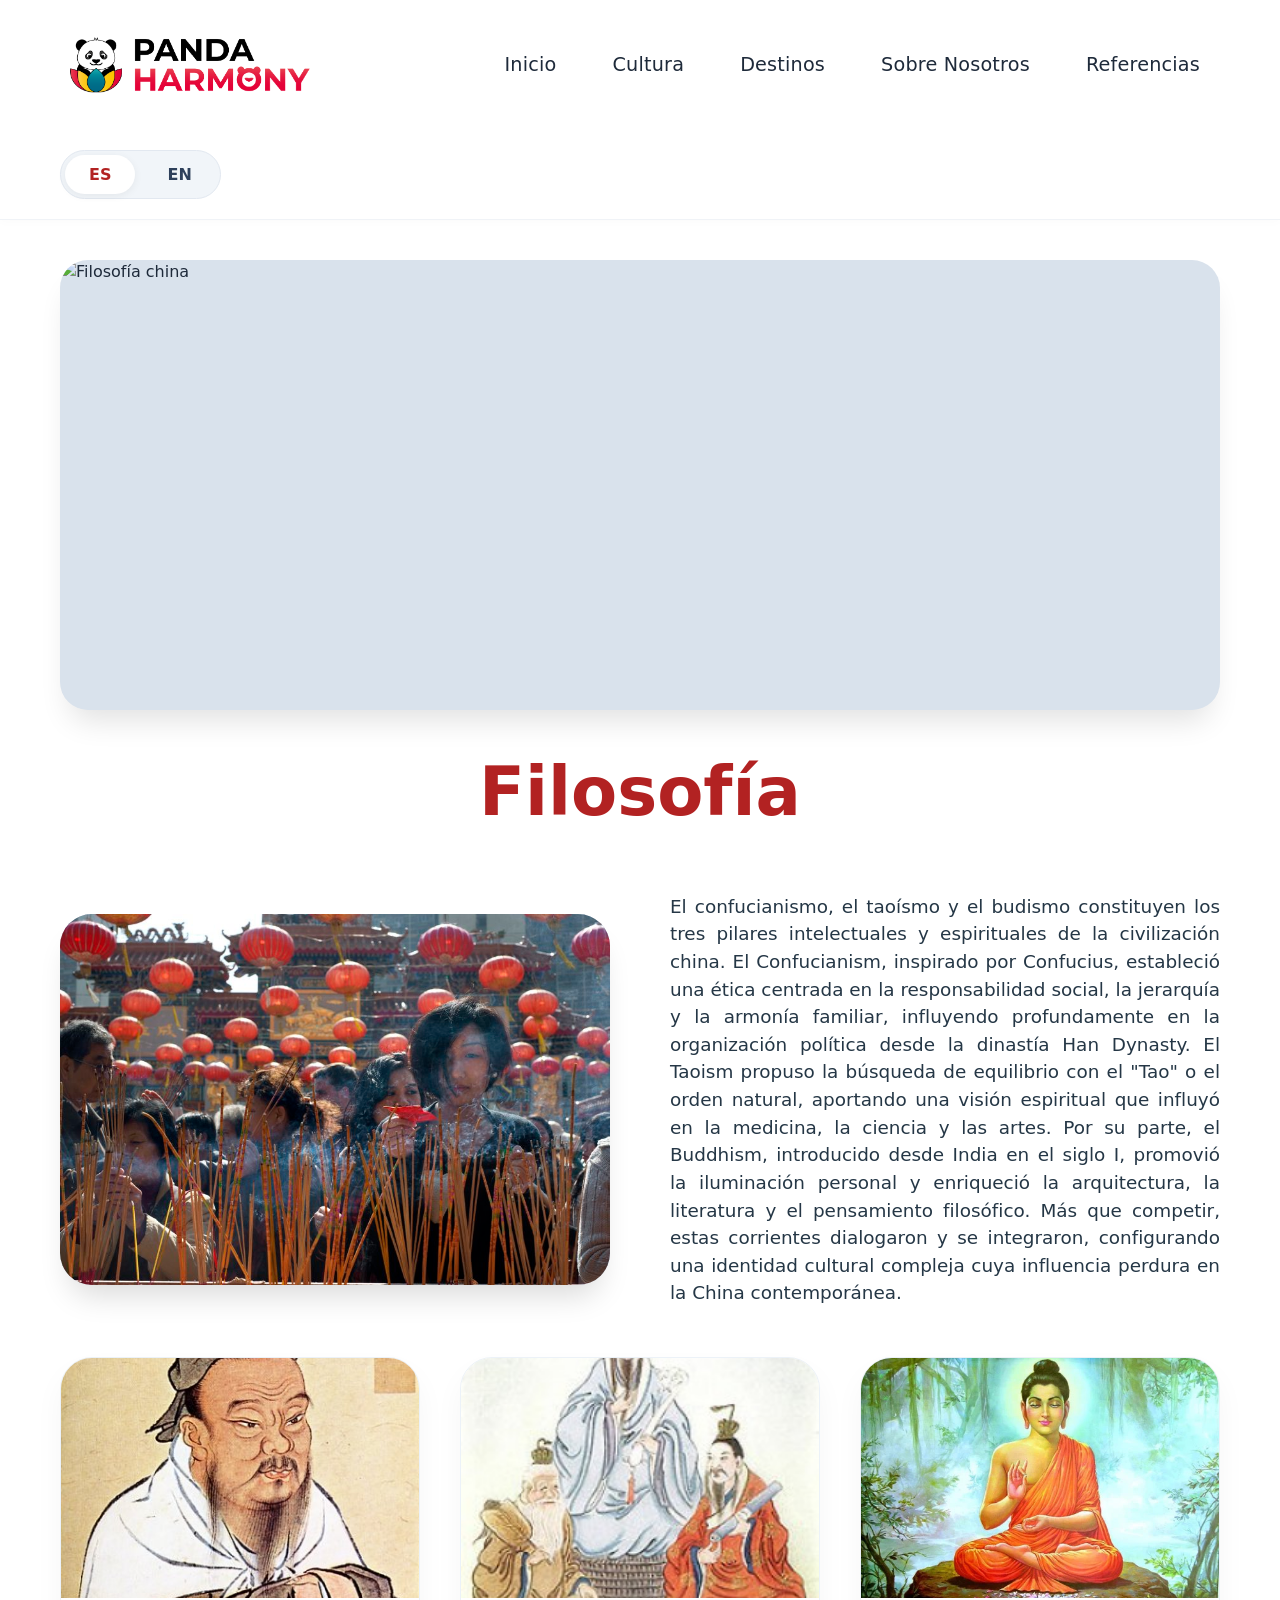
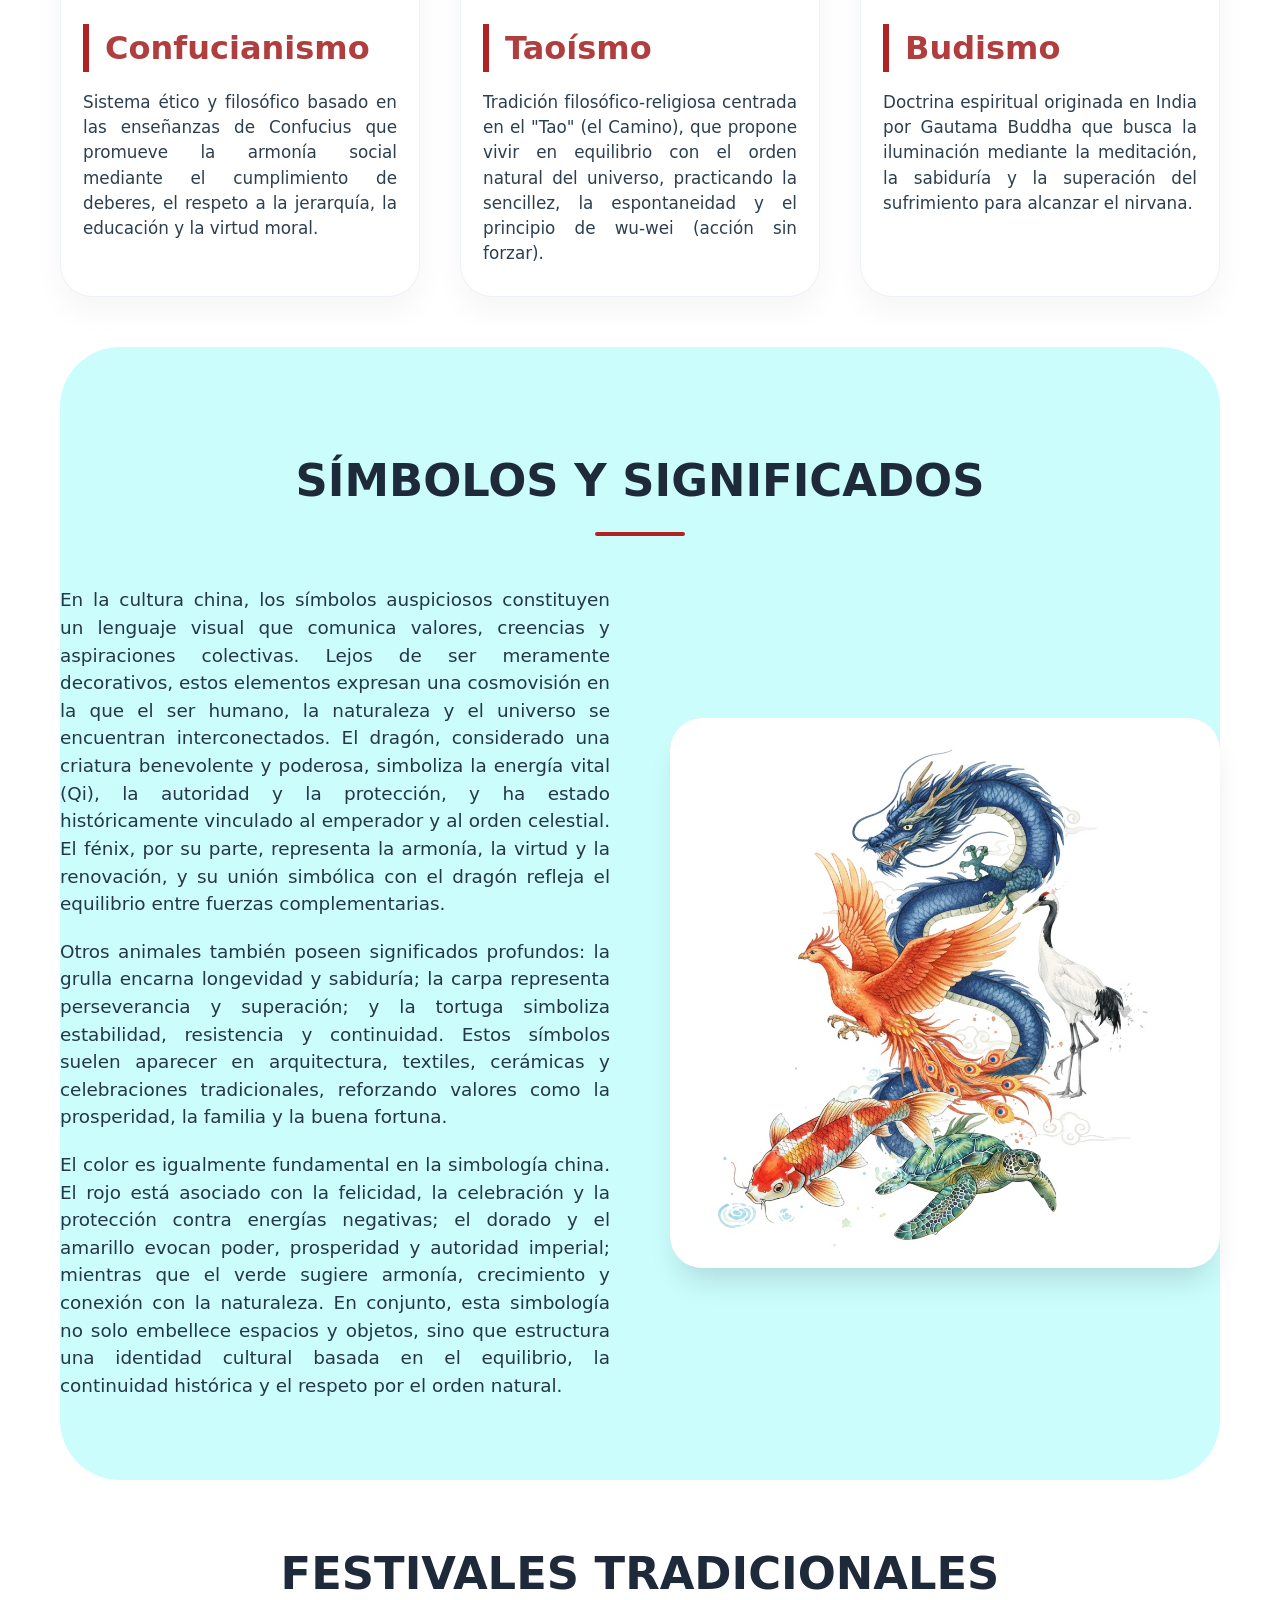
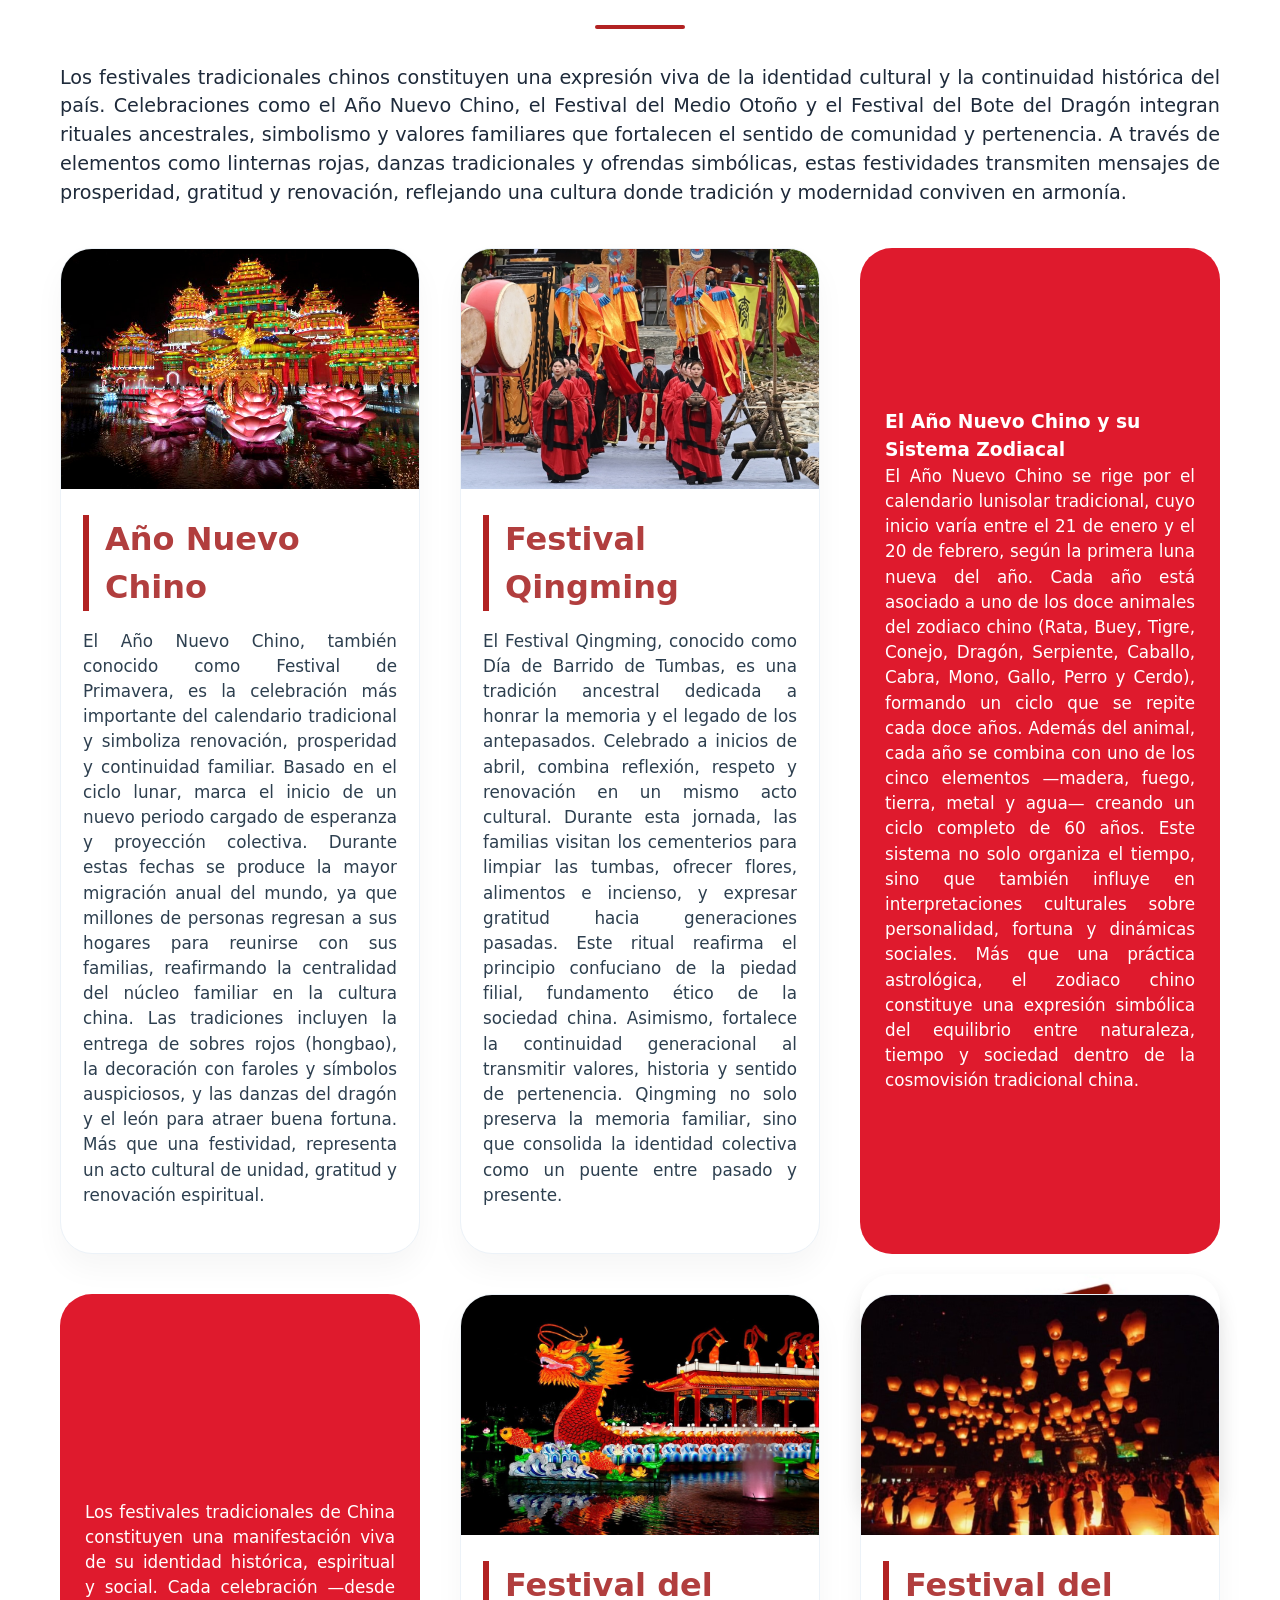
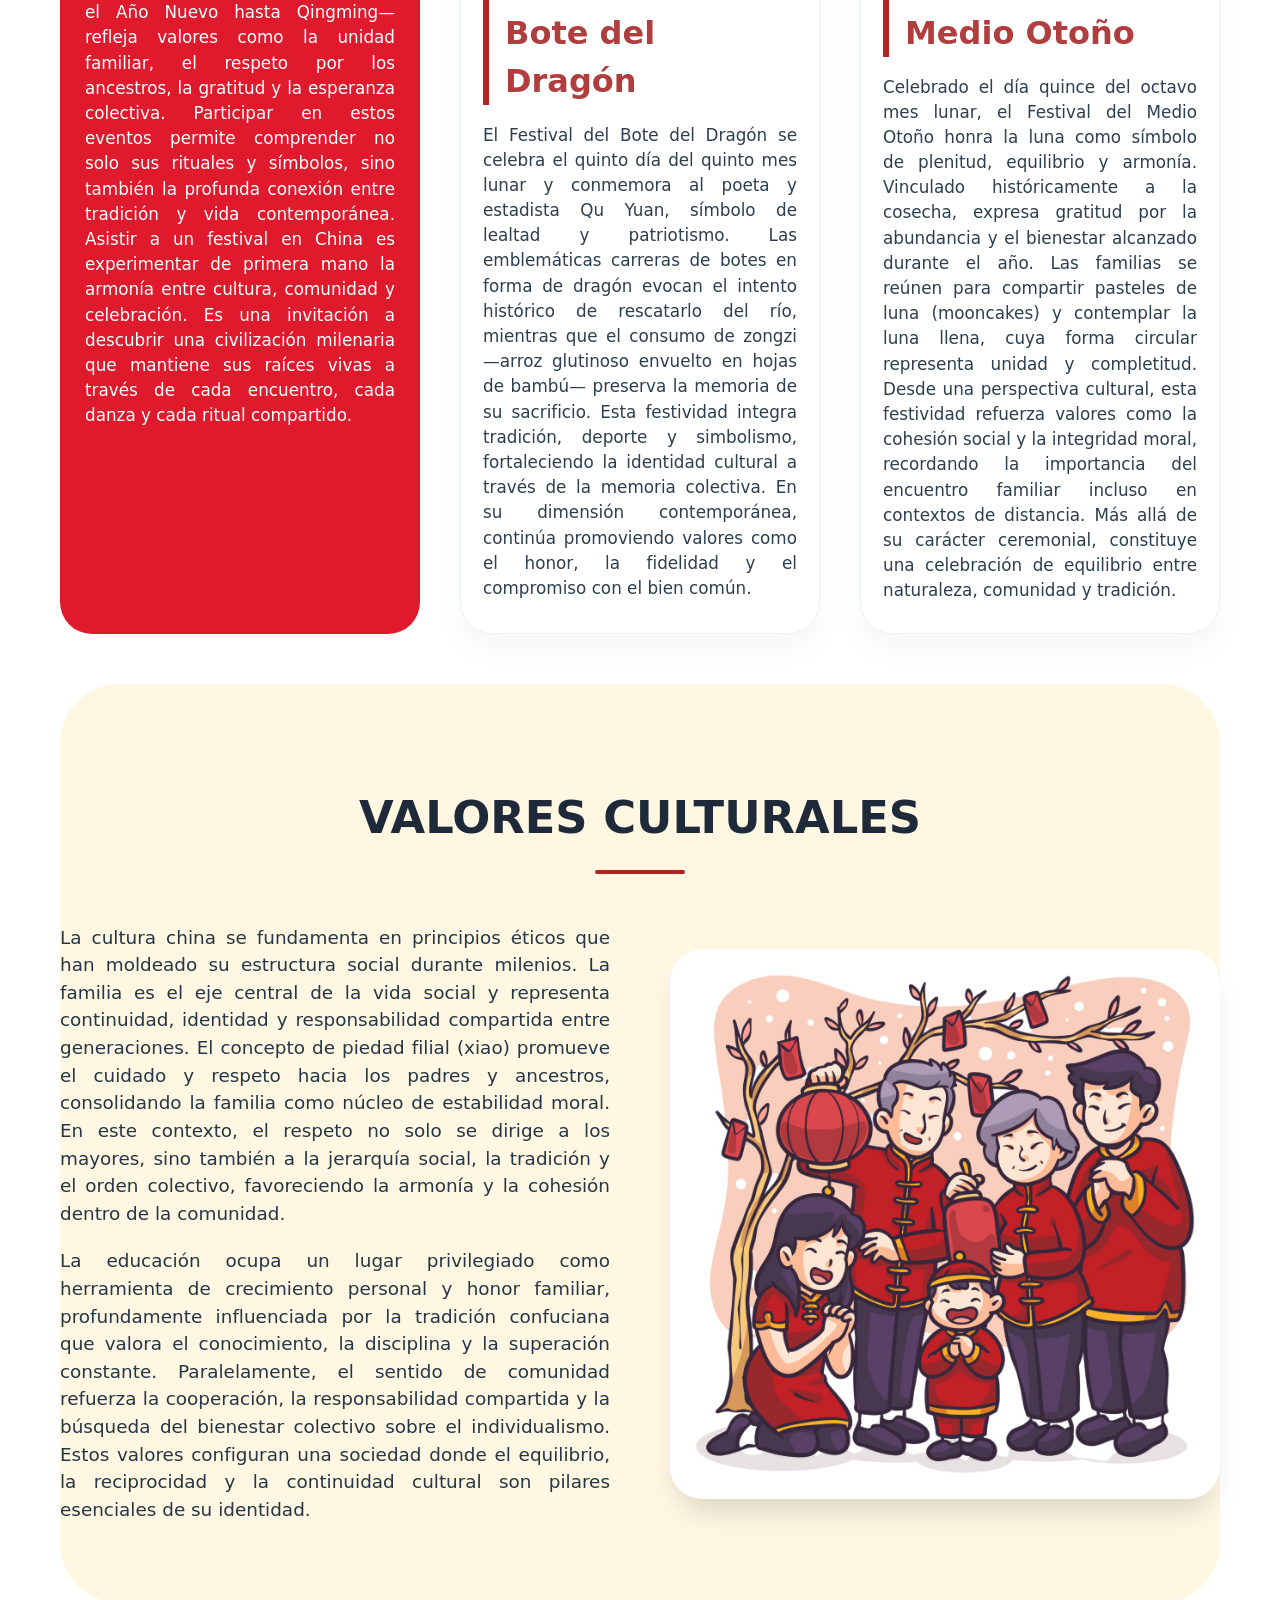
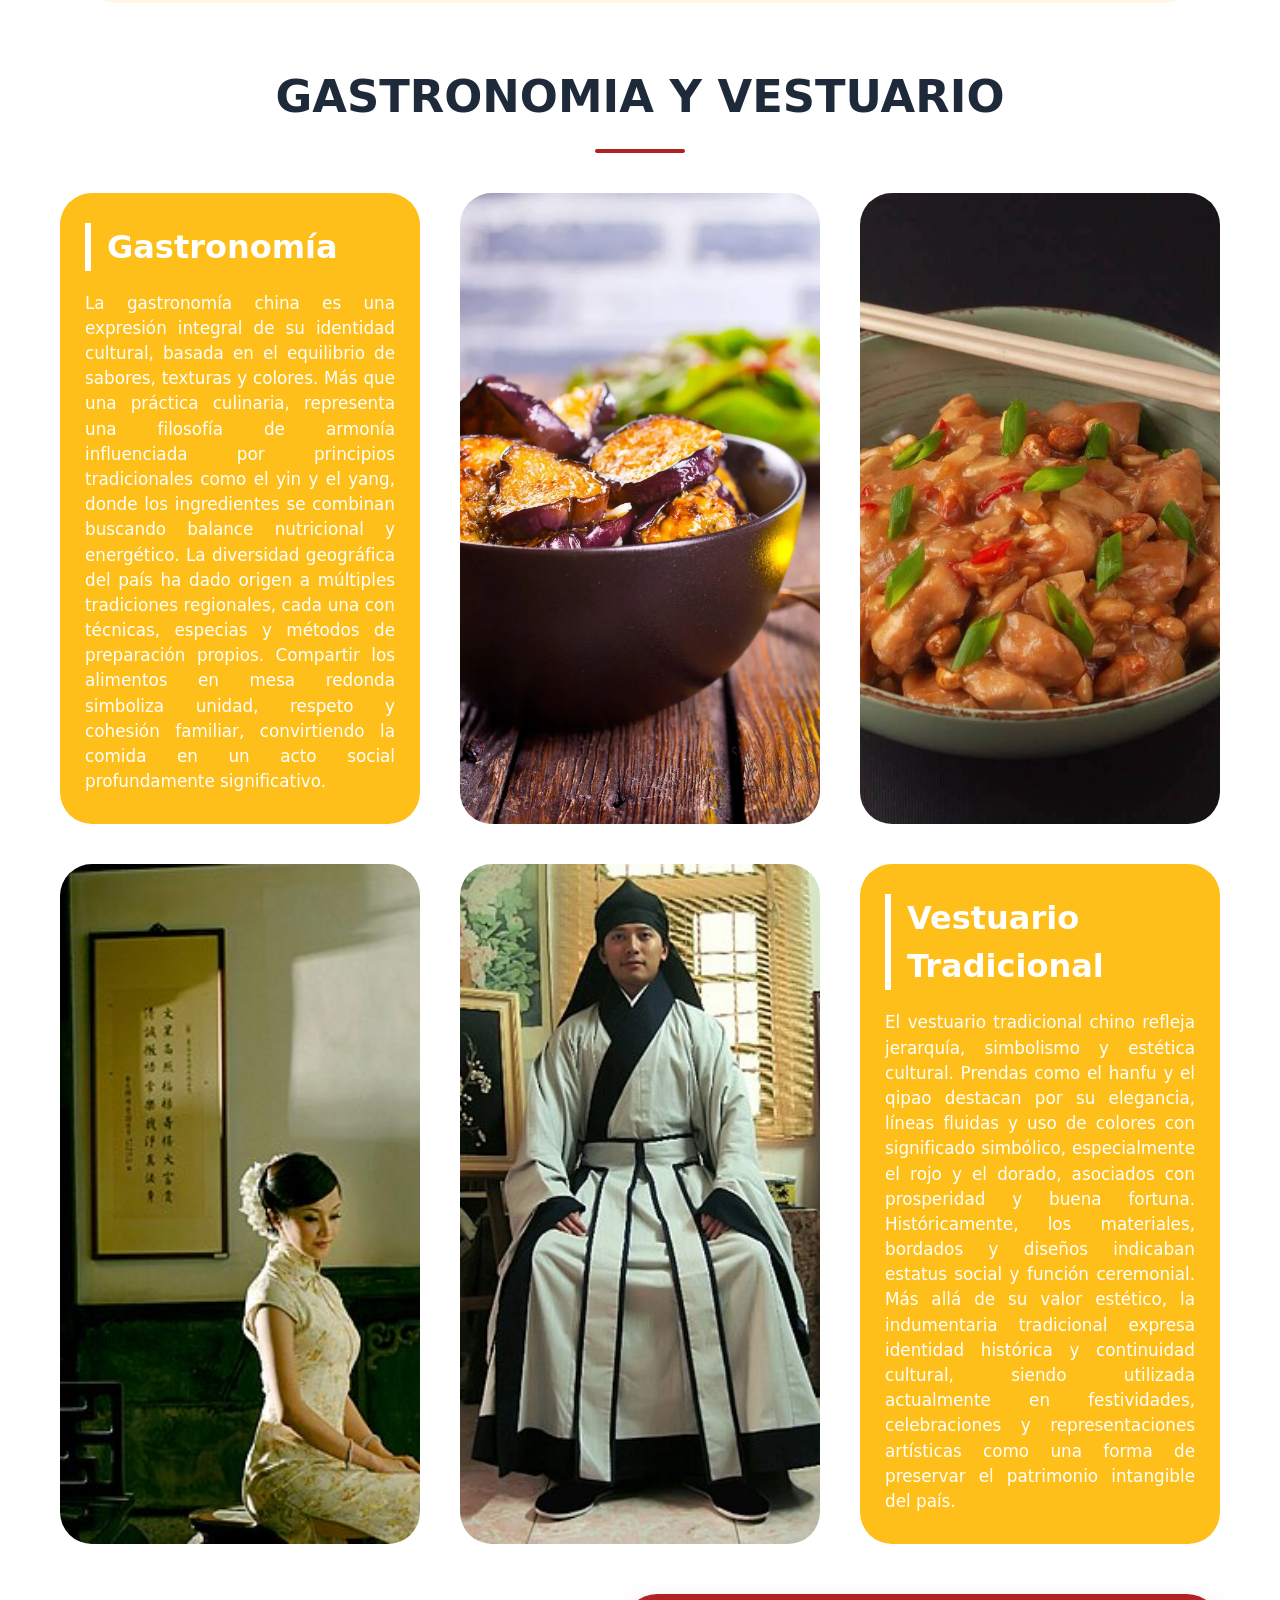
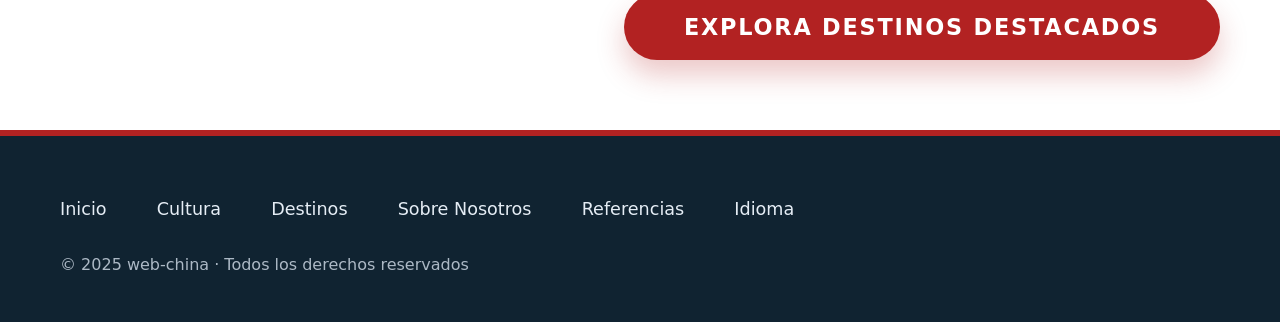
==== cultura.html @ 99a65705 "Optimizando" ====
<!DOCTYPE html>
<html lang="es">
<head>
    <meta charset="UTF-8">
    <meta name="viewport" content="width=device-width, initial-scale=1.0">
    <title>Cultura · China milenaria</title>
    <style>
        * { margin: 0; padding: 0; box-sizing: border-box; font-family: 'Inter', system-ui, sans-serif; }
        body { background-color: #ffffff; color: #1e2a3a; line-height: 1.5; }
        .container { max-width: 1600px; margin: 0 auto; padding: 0 60px; }

        /* HEADER (idéntico al principal, con logo grande) */
        header {
            background-color: #ffffff; box-shadow: 0 2px 10px rgba(0,0,0,0.02); padding: 20px 0;
            border-bottom: 1px solid #f0f3f7;
        }
        .header-flex {
            display: flex; align-items: center; justify-content: space-between; gap: 40px; flex-wrap: wrap;
        }
        .logo { display: flex; align-items: center; flex-shrink: 0; }
        .logo img { display: block; width: auto; height: 90px; max-width: 260px; object-fit: contain; }
        .nav-links {
            display: flex; align-items: center; gap: 56px; flex-wrap: wrap; margin: 0 20px;
        }
        .nav-links a {
            text-decoration: none; color: #1e2a3a; font-weight: 500; font-size: 1.2rem;
            letter-spacing: 0.2px; white-space: nowrap;
        }
        .nav-links a:hover { color: #b13e3e; }
        .lang-wrapper { display: flex; align-items: center; flex-shrink: 0; }
        .lang-toggle {
            display: flex; gap: 8px; background: #f1f5f9; padding: 4px; border-radius: 40px;
            border: 1px solid #e2e8f0;
        }
        .lang-btn {
            background: transparent; border: none; padding: 10px 24px; border-radius: 32px;
            font-weight: 600; font-size: 1rem; color: #2e405b; cursor: default;
        }
        .lang-btn.active { background: #ffffff; box-shadow: 0 2px 8px rgba(0,0,0,0.06); color: #b22222; }

        /* imágenes base */
        img { display: block; width: 100%; height: 100%; object-fit: cover; }

        .hero-image {
            width: 100%; background-color: #d9e2ec; min-height: 450px; margin: 40px 0 32px;
            border-radius: 28px; overflow: hidden; box-shadow: 0 20px 30px -10px rgba(0,0,0,0.12);
        }

        h1 { font-size: 4.2rem; text-align: center; margin: 30px 0 40px; color: #b22222; font-weight: 600; }
        h2 {
            font-size: 2.8rem; text-align: center; margin: 60px 0 35px; color: #1e2a3a;
            font-weight: 600; position: relative;
        }
        h2::after {
            content: ''; display: block; width: 90px; height: 4px; background: #b22222;
            margin: 18px auto 0; border-radius: 4px;
        }

        /* dos columnas genéricas */
        .two-col {
            display: grid; grid-template-columns: 1fr 1fr; gap: 60px; align-items: center; margin: 50px 0;
        }
        .col-img {
            background-color: #cfddee; border-radius: 32px; overflow: hidden; min-height: 320px;
            box-shadow: 0 20px 30px -10px rgba(0,0,0,0.15);
        }
        .col-text { text-align: justify; font-size: 1.15rem; color: #253746; }

        /* tres columnas para tarjetas con imagen fija */
        .three-col {
            display: grid; grid-template-columns: repeat(3, 1fr); gap: 40px; margin: 40px 0;
        }
        .card {
            background: #ffffff; border-radius: 32px; box-shadow: 0 15px 30px rgba(0,0,0,0.04);
            overflow: hidden; border: 1px solid #ecf2f8; transition: transform 0.2s;
        }
        .card:hover { transform: translateY(-8px); }
        .card-img { width: 100%; height: 240px; background-color: #b6c9d6; overflow: hidden; }
        .card-content { padding: 26px 22px 30px; }
        .card-content h3 {
            font-size: 2rem; font-weight: 600; margin-bottom: 18px; color: #b13e3e;
            border-left: 6px solid #b22222; padding-left: 16px;
        }
        .card-content p { text-align: justify; font-size: 1.05rem; color: #2d3f4f; }

        /* fondos especiales */
        .bg-azul { background-color: #CBFDFD; padding: 40px 0 30px; border-radius: 60px; margin: 50px 0; }
        .bg-crema { background-color: #FFF7E2; padding: 40px 0 30px; border-radius: 60px; margin: 50px 0; }

        /* caja de color sólido para textos especiales (como gastronomía) */
        .solid-box {
            background-color: #FEBF1B; color: white; padding: 30px 25px; border-radius: 32px;
            height: 100%; display: flex; flex-direction: column; justify-content: center;
        }
        .solid-box p { text-align: justify; font-size: 1.05rem; }
        .solid-box h3 { font-size: 2rem; margin-bottom: 20px; border-left: 6px solid white; padding-left: 16px; }

        /* caja roja para texto especial (069393 -> corregido a DF1A2D) */
        .solid-box-red {
            background-color: #DF1A2D; color: white; padding: 30px 25px; border-radius: 32px;
            height: 100%; display: flex; flex-direction: column; justify-content: center;
        }
        .solid-box-red p { text-align: justify; font-size: 1.05rem; }

        /* fila de tres con posible combinación imagen / caja de color */
        .three-col-mixed {
            display: grid; grid-template-columns: repeat(3, 1fr); gap: 40px; margin: 40px 0;
        }

        /* lugares extra: contenedor c9 bajo columna 3 (tal cual especificación) */
        .extra-image {
            margin-top: 20px; border-radius: 32px; overflow: hidden; height: 240px;
            box-shadow: 0 10px 20px rgba(0,0,0,0.1);
        }

        .btn-right {
            display: flex; justify-content: flex-end; margin: 50px 0 70px;
        }
        .btn-culture {
            background-color: #b22222; color: white; border: none; padding: 20px 60px;
            font-size: 1.4rem; font-weight: 600; border-radius: 60px; cursor: pointer;
            box-shadow: 0 15px 28px rgba(178,34,34,0.25); transition: 0.2s; letter-spacing: 1.8px;
        }
        .btn-culture:hover { background-color: #8b1a1a; transform: scale(1.02); }

        /* footer */
        footer {
            background: #102331; color: #d4dfeb; padding: 60px 0 45px; margin-top: 70px;
            border-top: 6px solid #b22222;
        }
        .footer-content {
            display: flex; flex-wrap: wrap; justify-content: space-between; align-items: center; gap: 30px;
        }
        .footer-links a {
            color: #e5edf5; text-decoration: none; margin-right: 45px; font-size: 1.1rem;
        }
        .footer-links a:hover { color: #d49b8c; }
        .copyright { font-size: 1rem; opacity: 0.8; }

        @media (max-width: 1200px) {
            .container { padding: 0 30px; }
            h1 { font-size: 3.5rem; }
            .three-col { gap: 25px; }
        }
        @media (max-width: 900px) {
            .two-col, .three-col, .three-col-mixed { grid-template-columns: 1fr; }
        }
    </style>
</head>
<body>

    <!-- HEADER (mismo que página principal) -->
    <header>
        <div class="container header-flex">
            <div class="logo">
                <img src="imagenes/logo.png" alt="China Tours logo">
            </div>
            <nav class="nav-links">
                <a href="#">Inicio</a>
                <a href="#">Cultura</a>
                <a href="#">Destinos</a>
                <a href="#">Sobre Nosotros</a>
                <a href="#">Referencias</a>
            </nav>
            <div class="lang-wrapper">
                <div class="lang-toggle">
                    <button class="lang-btn active">ES</button>
                    <button class="lang-btn">EN</button>
                </div>
            </div>
        </div>
    </header>

    <main class="container">

        <!-- imagen centrada c1 -->
        <div class="hero-image">
            <img src="imagenes/c1.jpg" alt="Filosofía china">
        </div>

        <h1>Filosofía</h1>

        <!-- dos columnas: izquierda c2, derecha texto -->
        <div class="two-col">
            <div class="col-img">
                <img src="imagenes/c2.jpg" alt="c2 pensamiento chino">
            </div>
            <div class="col-text">
                <p>El confucianismo, el taoísmo y el budismo constituyen los tres pilares intelectuales y espirituales de la civilización china. El Confucianism, inspirado por Confucius, estableció una ética centrada en la responsabilidad social, la jerarquía y la armonía familiar, influyendo profundamente en la organización política desde la dinastía Han Dynasty. El Taoism propuso la búsqueda de equilibrio con el "Tao" o el orden natural, aportando una visión espiritual que influyó en la medicina, la ciencia y las artes. Por su parte, el Buddhism, introducido desde India en el siglo I, promovió la iluminación personal y enriqueció la arquitectura, la literatura y el pensamiento filosófico. Más que competir, estas corrientes dialogaron y se integraron, configurando una identidad cultural compleja cuya influencia perdura en la China contemporánea.</p>
            </div>
        </div>

        <!-- tres columnas (c3, c4, c5) con subtítulos -->
        <div class="three-col">
            <div class="card">
                <div class="card-img"><img src="imagenes/c3.jpg" alt="Confucianismo"></div>
                <div class="card-content">
                    <h3>Confucianismo</h3>
                    <p>Sistema ético y filosófico basado en las enseñanzas de Confucius que promueve la armonía social mediante el cumplimiento de deberes, el respeto a la jerarquía, la educación y la virtud moral.</p>
                </div>
            </div>
            <div class="card">
                <div class="card-img"><img src="imagenes/c4.jpg" alt="Taoísmo"></div>
                <div class="card-content">
                    <h3>Taoísmo</h3>
                    <p>Tradición filosófico-religiosa centrada en el "Tao" (el Camino), que propone vivir en equilibrio con el orden natural del universo, practicando la sencillez, la espontaneidad y el principio de wu-wei (acción sin forzar).</p>
                </div>
            </div>
            <div class="card">
                <div class="card-img"><img src="imagenes/c5.jpg" alt="Budismo"></div>
                <div class="card-content">
                    <h3>Budismo</h3>
                    <p>Doctrina espiritual originada en India por Gautama Buddha que busca la iluminación mediante la meditación, la sabiduría y la superación del sufrimiento para alcanzar el nirvana.</p>
                </div>
            </div>
        </div>

        <!-- SECCIÓN SÍMBOLOS Y SIGNIFICADOS con fondo CBFDFD -->
        <div class="bg-azul">
            <h2>SÍMBOLOS Y SIGNIFICADOS</h2>
            <div class="two-col">
                <!-- izquierda texto, derecha imagen c6 (la descripción dice: col derecha imagen c6, col izquierda texto) -->
                <div class="col-text">
                    <p>En la cultura china, los símbolos auspiciosos constituyen un lenguaje visual que comunica valores, creencias y aspiraciones colectivas. Lejos de ser meramente decorativos, estos elementos expresan una cosmovisión en la que el ser humano, la naturaleza y el universo se encuentran interconectados. El dragón, considerado una criatura benevolente y poderosa, simboliza la energía vital (Qi), la autoridad y la protección, y ha estado históricamente vinculado al emperador y al orden celestial. El fénix, por su parte, representa la armonía, la virtud y la renovación, y su unión simbólica con el dragón refleja el equilibrio entre fuerzas complementarias.</p>
                    <p style="margin-top: 20px;">Otros animales también poseen significados profundos: la grulla encarna longevidad y sabiduría; la carpa representa perseverancia y superación; y la tortuga simboliza estabilidad, resistencia y continuidad. Estos símbolos suelen aparecer en arquitectura, textiles, cerámicas y celebraciones tradicionales, reforzando valores como la prosperidad, la familia y la buena fortuna.</p>
                    <p style="margin-top: 20px;">El color es igualmente fundamental en la simbología china. El rojo está asociado con la felicidad, la celebración y la protección contra energías negativas; el dorado y el amarillo evocan poder, prosperidad y autoridad imperial; mientras que el verde sugiere armonía, crecimiento y conexión con la naturaleza. En conjunto, esta simbología no solo embellece espacios y objetos, sino que estructura una identidad cultural basada en el equilibrio, la continuidad histórica y el respeto por el orden natural.</p>
                </div>
                <div class="col-img">
                    <img src="imagenes/c6.jpg" alt="c6 símbolos chinos">
                </div>
            </div>
        </div>

        <!-- FESTIVALES TRADICIONALES (título + párrafo) -->
        <h2>FESTIVALES TRADICIONALES</h2>
        <p style="text-align: justify; font-size: 1.2rem; max-width: 1300px; margin: 0 auto 40px;">Los festivales tradicionales chinos constituyen una expresión viva de la identidad cultural y la continuidad histórica del país. Celebraciones como el Año Nuevo Chino, el Festival del Medio Otoño y el Festival del Bote del Dragón integran rituales ancestrales, simbolismo y valores familiares que fortalecen el sentido de comunidad y pertenencia. A través de elementos como linternas rojas, danzas tradicionales y ofrendas simbólicas, estas festividades transmiten mensajes de prosperidad, gratitud y renovación, reflejando una cultura donde tradición y modernidad conviven en armonía.</p>

        <!-- tres columnas: c7, c8, y la tercera es especial (imagen c9 debajo del texto) -->
        <div class="three-col">
            <!-- columna 1: Año Nuevo Chino (c7) -->
            <div class="card">
                <div class="card-img"><img src="imagenes/c7.jpg" alt="Año Nuevo Chino"></div>
                <div class="card-content">
                    <h3>Año Nuevo Chino</h3>
                    <p>El Año Nuevo Chino, también conocido como Festival de Primavera, es la celebración más importante del calendario tradicional y simboliza renovación, prosperidad y continuidad familiar. Basado en el ciclo lunar, marca el inicio de un nuevo periodo cargado de esperanza y proyección colectiva. Durante estas fechas se produce la mayor migración anual del mundo, ya que millones de personas regresan a sus hogares para reunirse con sus familias, reafirmando la centralidad del núcleo familiar en la cultura china. Las tradiciones incluyen la entrega de sobres rojos (hongbao), la decoración con faroles y símbolos auspiciosos, y las danzas del dragón y el león para atraer buena fortuna. Más que una festividad, representa un acto cultural de unidad, gratitud y renovación espiritual.</p>
                </div>
            </div>
            <!-- columna 2: Festival Qingming (c8) -->
            <div class="card">
                <div class="card-img"><img src="imagenes/c8.jpg" alt="Festival Qingming"></div>
                <div class="card-content">
                    <h3>Festival Qingming</h3>
                    <p>El Festival Qingming, conocido como Día de Barrido de Tumbas, es una tradición ancestral dedicada a honrar la memoria y el legado de los antepasados. Celebrado a inicios de abril, combina reflexión, respeto y renovación en un mismo acto cultural. Durante esta jornada, las familias visitan los cementerios para limpiar las tumbas, ofrecer flores, alimentos e incienso, y expresar gratitud hacia generaciones pasadas. Este ritual reafirma el principio confuciano de la piedad filial, fundamento ético de la sociedad china. Asimismo, fortalece la continuidad generacional al transmitir valores, historia y sentido de pertenencia. Qingming no solo preserva la memoria familiar, sino que consolida la identidad colectiva como un puente entre pasado y presente.</p>
                </div>
            </div>
            <!-- columna 3: texto con sistema zodiacal + imagen c9 debajo (contenedor 069393 pero corregido a rojo DF1A2D para el texto) -->
            <div>
                <div class="solid-box-red" style="background-color: #DF1A2D; margin-bottom: 20px;">
                    <h3 style="color:white; border-left-color:white;">El Año Nuevo Chino y su Sistema Zodiacal</h3>
                    <p>El Año Nuevo Chino se rige por el calendario lunisolar tradicional, cuyo inicio varía entre el 21 de enero y el 20 de febrero, según la primera luna nueva del año. Cada año está asociado a uno de los doce animales del zodiaco chino (Rata, Buey, Tigre, Conejo, Dragón, Serpiente, Caballo, Cabra, Mono, Gallo, Perro y Cerdo), formando un ciclo que se repite cada doce años. Además del animal, cada año se combina con uno de los cinco elementos —madera, fuego, tierra, metal y agua— creando un ciclo completo de 60 años. Este sistema no solo organiza el tiempo, sino que también influye en interpretaciones culturales sobre personalidad, fortuna y dinámicas sociales. Más que una práctica astrológica, el zodiaco chino constituye una expresión simbólica del equilibrio entre naturaleza, tiempo y sociedad dentro de la cosmovisión tradicional china.</p>
                </div>
                <!-- contenedor imagen c9 debajo -->
                <div class="extra-image">
                    <img src="imagenes/c9.jpg" alt="c9 zodiaco">
                </div>
            </div>
        </div>

        <!-- Tres columnas mixtas: primera caja roja con texto, segunda imagen c10, tercera imagen c11 -->
        <div class="three-col-mixed">
            <!-- columna 1: caja DF1A2D con texto (antes de columna 1 dice "Antes de columna 1: Contenedor de imagen c9" pero ya pusimos c9 arriba. Según la maqueta, aquí va un texto especial) -->
            <div class="solid-box-red" style="background-color: #DF1A2D;">
                <p>Los festivales tradicionales de China constituyen una manifestación viva de su identidad histórica, espiritual y social. Cada celebración —desde el Año Nuevo hasta Qingming— refleja valores como la unidad familiar, el respeto por los ancestros, la gratitud y la esperanza colectiva. Participar en estos eventos permite comprender no solo sus rituales y símbolos, sino también la profunda conexión entre tradición y vida contemporánea. Asistir a un festival en China es experimentar de primera mano la armonía entre cultura, comunidad y celebración. Es una invitación a descubrir una civilización milenaria que mantiene sus raíces vivas a través de cada encuentro, cada danza y cada ritual compartido.</p>
            </div>
            <!-- columna 2: card con Festival del Bote del Dragón (c10) -->
            <div class="card">
                <div class="card-img"><img src="imagenes/c10.jpg" alt="Festival Bote Dragón"></div>
                <div class="card-content">
                    <h3>Festival del Bote del Dragón</h3>
                    <p>El Festival del Bote del Dragón se celebra el quinto día del quinto mes lunar y conmemora al poeta y estadista Qu Yuan, símbolo de lealtad y patriotismo. Las emblemáticas carreras de botes en forma de dragón evocan el intento histórico de rescatarlo del río, mientras que el consumo de zongzi —arroz glutinoso envuelto en hojas de bambú— preserva la memoria de su sacrificio. Esta festividad integra tradición, deporte y simbolismo, fortaleciendo la identidad cultural a través de la memoria colectiva. En su dimensión contemporánea, continúa promoviendo valores como el honor, la fidelidad y el compromiso con el bien común.</p>
                </div>
            </div>
            <!-- columna 3: card con Festival del Medio Otoño (c11) -->
            <div class="card">
                <div class="card-img"><img src="imagenes/c11.jpg" alt="Festival Medio Otoño"></div>
                <div class="card-content">
                    <h3>Festival del Medio Otoño</h3>
                    <p>Celebrado el día quince del octavo mes lunar, el Festival del Medio Otoño honra la luna como símbolo de plenitud, equilibrio y armonía. Vinculado históricamente a la cosecha, expresa gratitud por la abundancia y el bienestar alcanzado durante el año. Las familias se reúnen para compartir pasteles de luna (mooncakes) y contemplar la luna llena, cuya forma circular representa unidad y completitud. Desde una perspectiva cultural, esta festividad refuerza valores como la cohesión social y la integridad moral, recordando la importancia del encuentro familiar incluso en contextos de distancia. Más allá de su carácter ceremonial, constituye una celebración de equilibrio entre naturaleza, comunidad y tradición.</p>
                </div>
            </div>
        </div>

        <!-- VALORES CULTURALES (fondo FFF7E2) -->
        <div class="bg-crema">
            <h2>VALORES CULTURALES</h2>
            <div class="two-col">
                <!-- izquierda texto, derecha imagen c12 -->
                <div class="col-text">
                    <p>La cultura china se fundamenta en principios éticos que han moldeado su estructura social durante milenios. La familia es el eje central de la vida social y representa continuidad, identidad y responsabilidad compartida entre generaciones. El concepto de piedad filial (xiao) promueve el cuidado y respeto hacia los padres y ancestros, consolidando la familia como núcleo de estabilidad moral. En este contexto, el respeto no solo se dirige a los mayores, sino también a la jerarquía social, la tradición y el orden colectivo, favoreciendo la armonía y la cohesión dentro de la comunidad.</p>
                    <p style="margin-top:20px;">La educación ocupa un lugar privilegiado como herramienta de crecimiento personal y honor familiar, profundamente influenciada por la tradición confuciana que valora el conocimiento, la disciplina y la superación constante. Paralelamente, el sentido de comunidad refuerza la cooperación, la responsabilidad compartida y la búsqueda del bienestar colectivo sobre el individualismo. Estos valores configuran una sociedad donde el equilibrio, la reciprocidad y la continuidad cultural son pilares esenciales de su identidad.</p>
                </div>
                <div class="col-img">
                    <img src="imagenes/c12.jpg" alt="c12 valores">
                </div>
            </div>
        </div>

        <!-- GASTRONOMIA Y VESTUARIO (título) -->
        <h2>GASTRONOMIA Y VESTUARIO</h2>

        <!-- primera fila de tres: col1 caja amarilla texto Gastronomía, col2 imagen c13, col3 imagen c14 -->
        <div class="three-col-mixed">
            <div class="solid-box" style="background-color: #FEBF1B;">
                <h3 style="color:white; border-left-color:white;">Gastronomía</h3>
                <p>La gastronomía china es una expresión integral de su identidad cultural, basada en el equilibrio de sabores, texturas y colores. Más que una práctica culinaria, representa una filosofía de armonía influenciada por principios tradicionales como el yin y el yang, donde los ingredientes se combinan buscando balance nutricional y energético. La diversidad geográfica del país ha dado origen a múltiples tradiciones regionales, cada una con técnicas, especias y métodos de preparación propios. Compartir los alimentos en mesa redonda simboliza unidad, respeto y cohesión familiar, convirtiendo la comida en un acto social profundamente significativo.</p>
            </div>
            <div class="card-img" style="height: auto; min-height: 320px; border-radius: 32px;">
                <img src="imagenes/c13.jpg" alt="c13 gastronomía">
            </div>
            <div class="card-img" style="height: auto; min-height: 320px; border-radius: 32px;">
                <img src="imagenes/c14.jpg" alt="c14 gastronomía">
            </div>
        </div>

        <!-- segunda fila: col1 imagen c15, col2 imagen c16, col3 caja amarilla Vestuario -->
        <div class="three-col-mixed">
            <div class="card-img" style="height: auto; min-height: 320px; border-radius: 32px;">
                <img src="imagenes/c15.jpg" alt="c15 vestuario">
            </div>
            <div class="card-img" style="height: auto; min-height: 320px; border-radius: 32px;">
                <img src="imagenes/c16.jpg" alt="c16 vestuario">
            </div>
            <div class="solid-box" style="background-color: #FEBF1B;">
                <h3 style="color:white; border-left-color:white;">Vestuario Tradicional</h3>
                <p>El vestuario tradicional chino refleja jerarquía, simbolismo y estética cultural. Prendas como el hanfu y el qipao destacan por su elegancia, líneas fluidas y uso de colores con significado simbólico, especialmente el rojo y el dorado, asociados con prosperidad y buena fortuna. Históricamente, los materiales, bordados y diseños indicaban estatus social y función ceremonial. Más allá de su valor estético, la indumentaria tradicional expresa identidad histórica y continuidad cultural, siendo utilizada actualmente en festividades, celebraciones y representaciones artísticas como una forma de preservar el patrimonio intangible del país.</p>
            </div>
        </div>

        <!-- botón alineado a la derecha -->
        <div class="btn-right">
            <button class="btn-culture">EXPLORA DESTINOS DESTACADOS</button>
        </div>

    </main>

    <footer>
        <div class="container footer-content">
            <div class="footer-links">
                <a href="#">Inicio</a>
                <a href="#">Cultura</a>
                <a href="#">Destinos</a>
                <a href="#">Sobre Nosotros</a>
                <a href="#">Referencias</a>
                <a href="#">Idioma</a>
            </div>
            <div class="copyright">
                © 2025 web-china · Todos los derechos reservados
            </div>
        </div>
    </footer>

    <script src="script.js"></script>
</body>
</html>
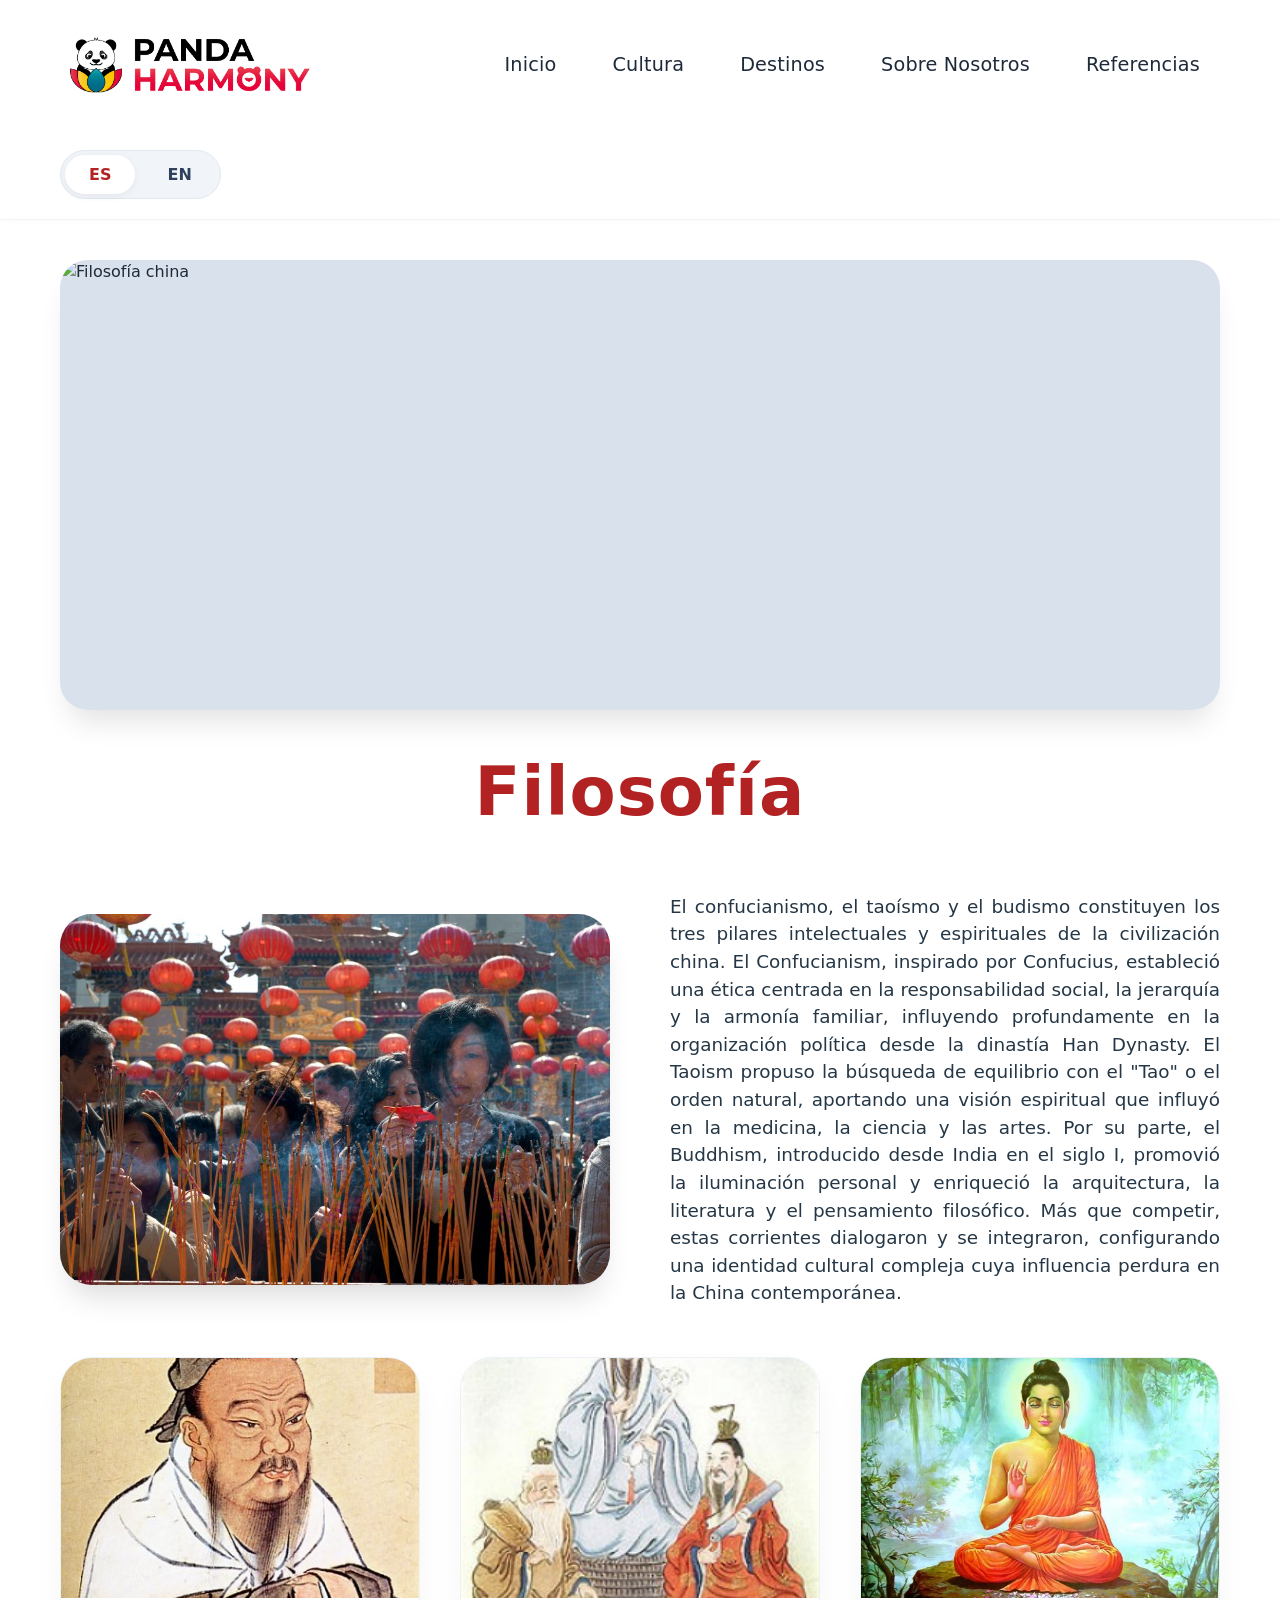
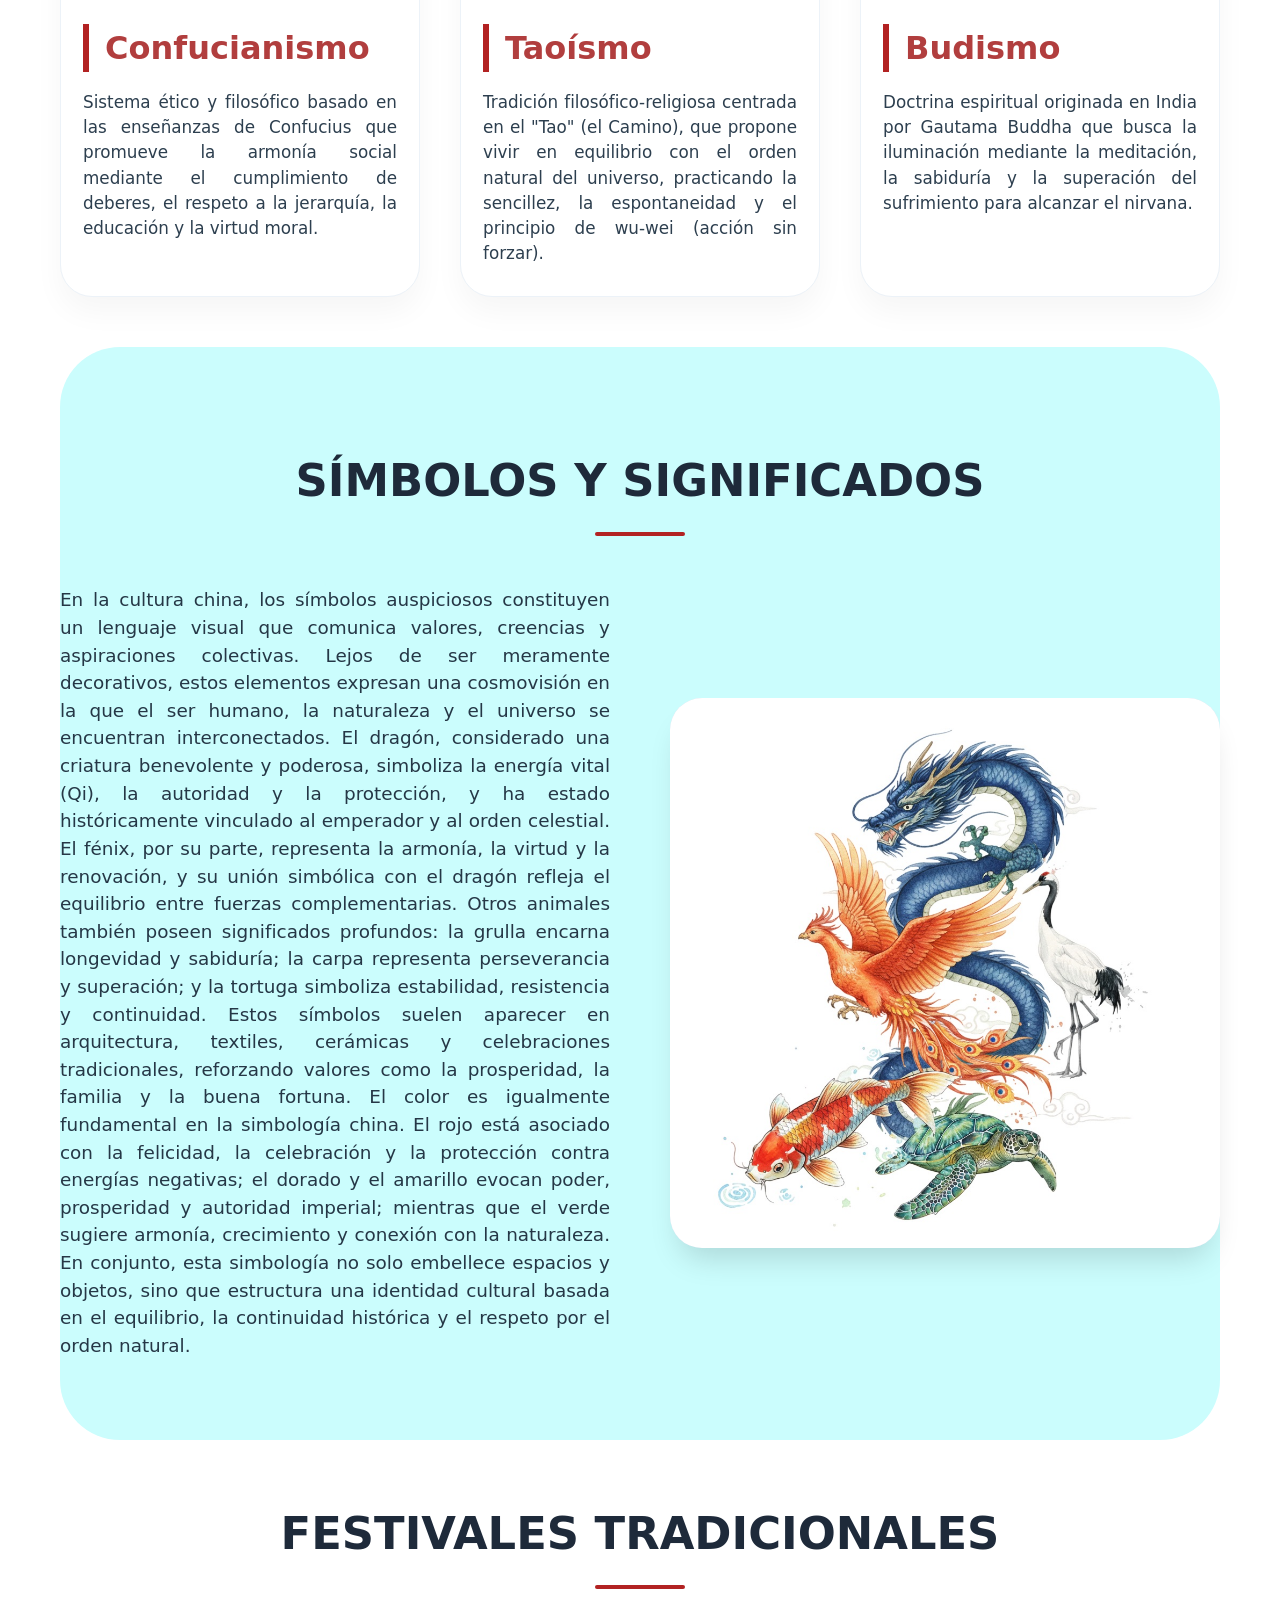
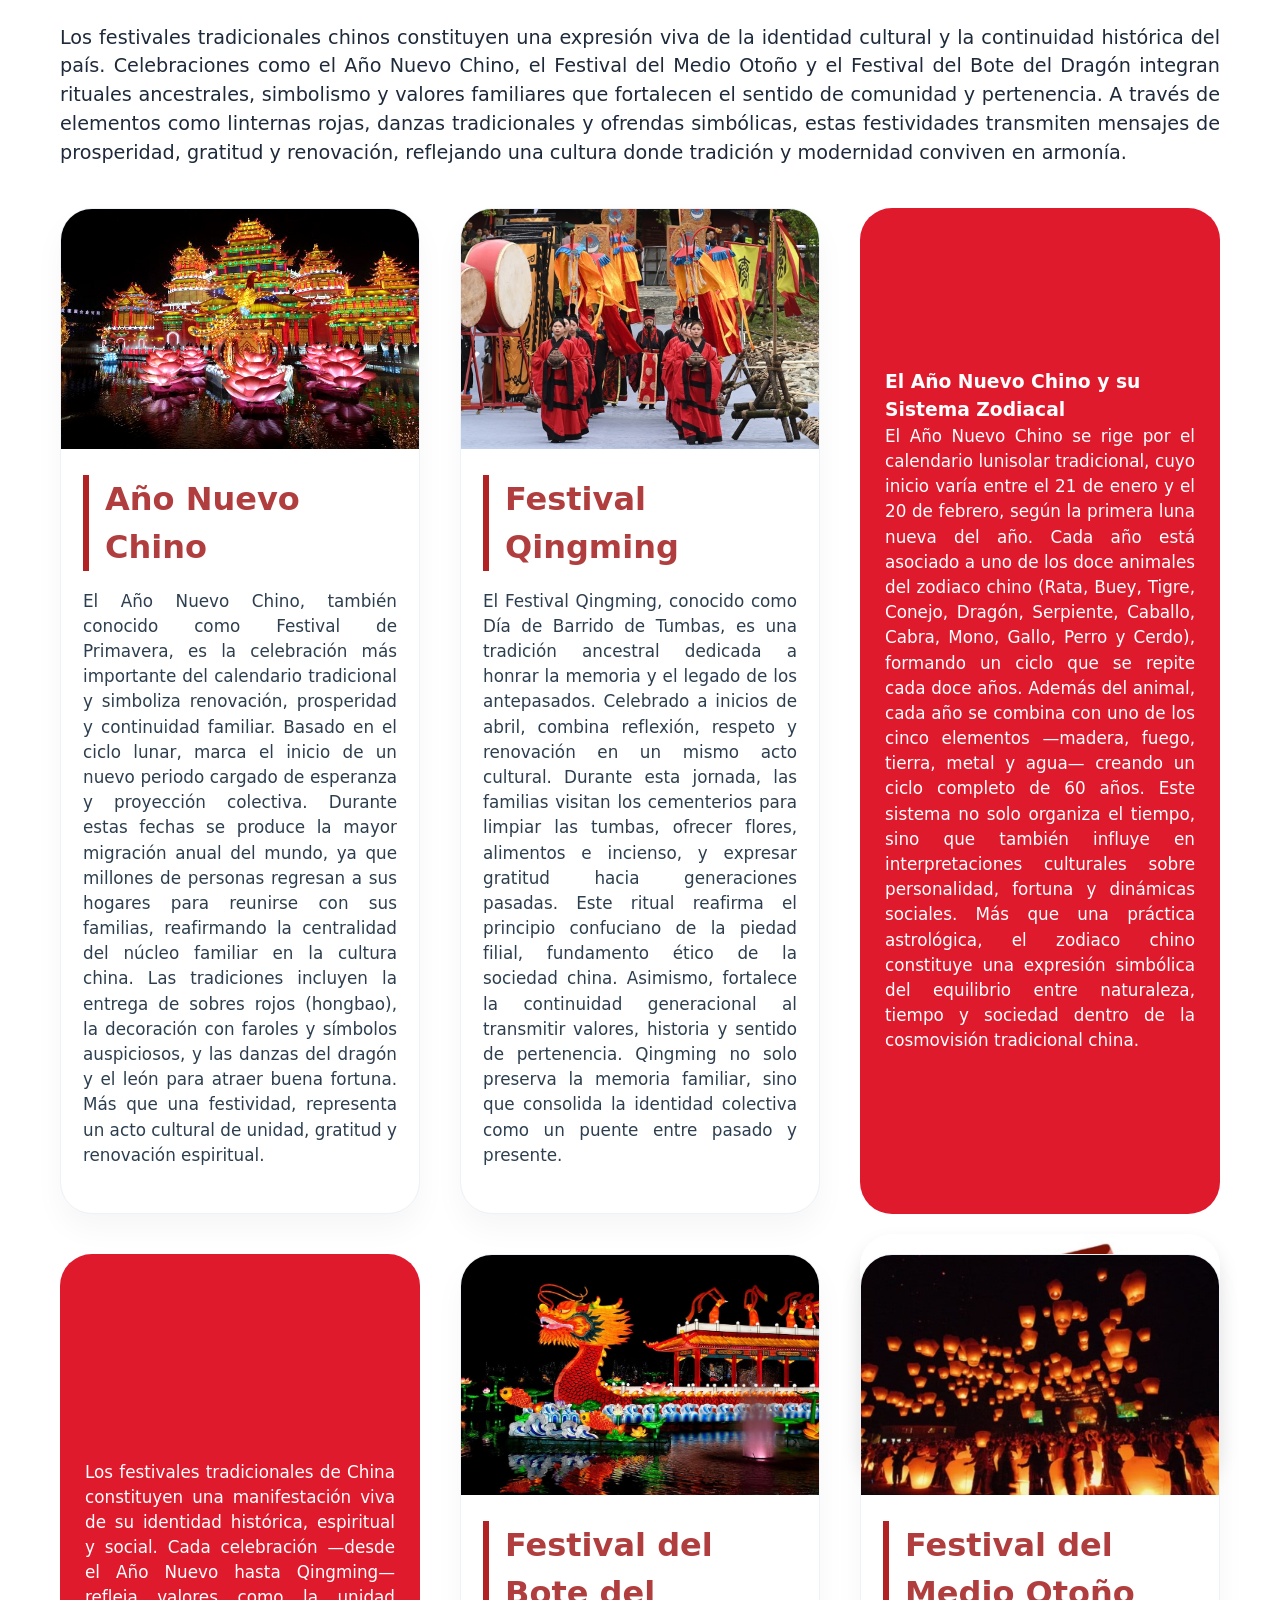
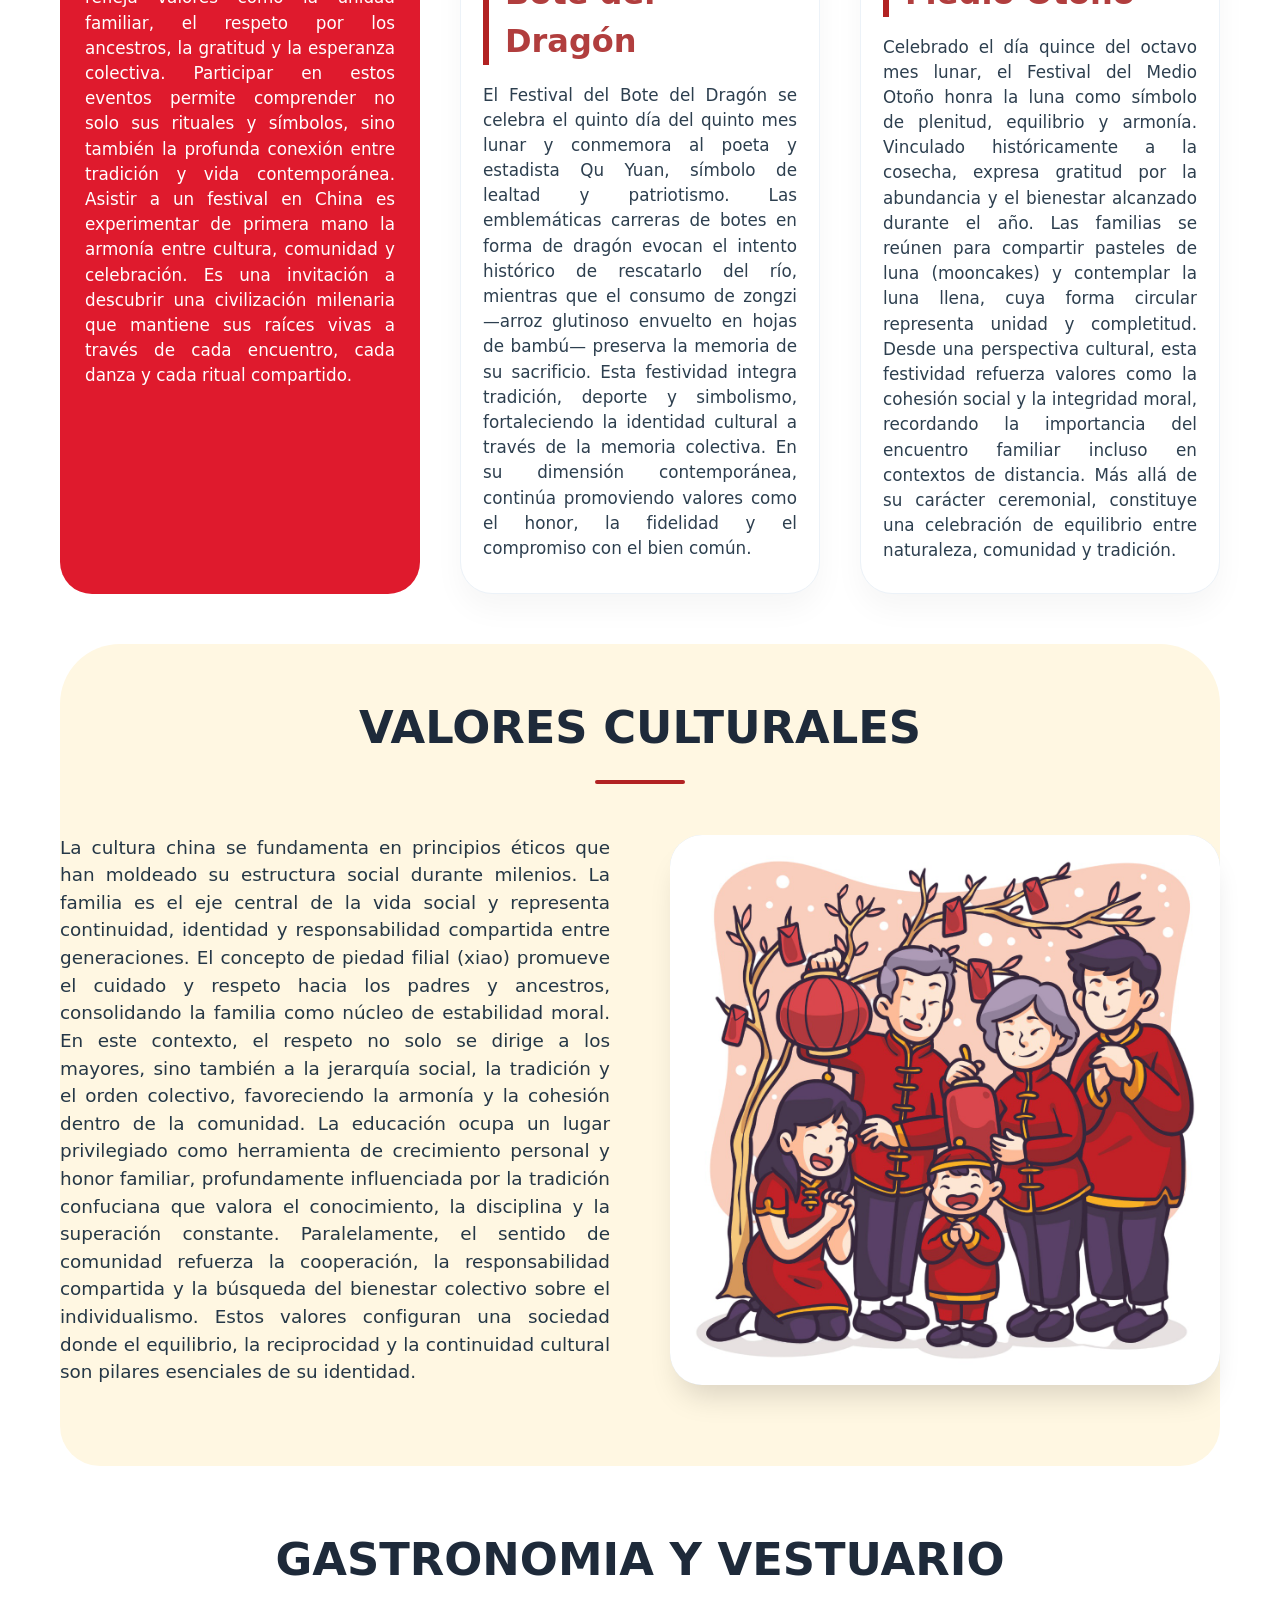
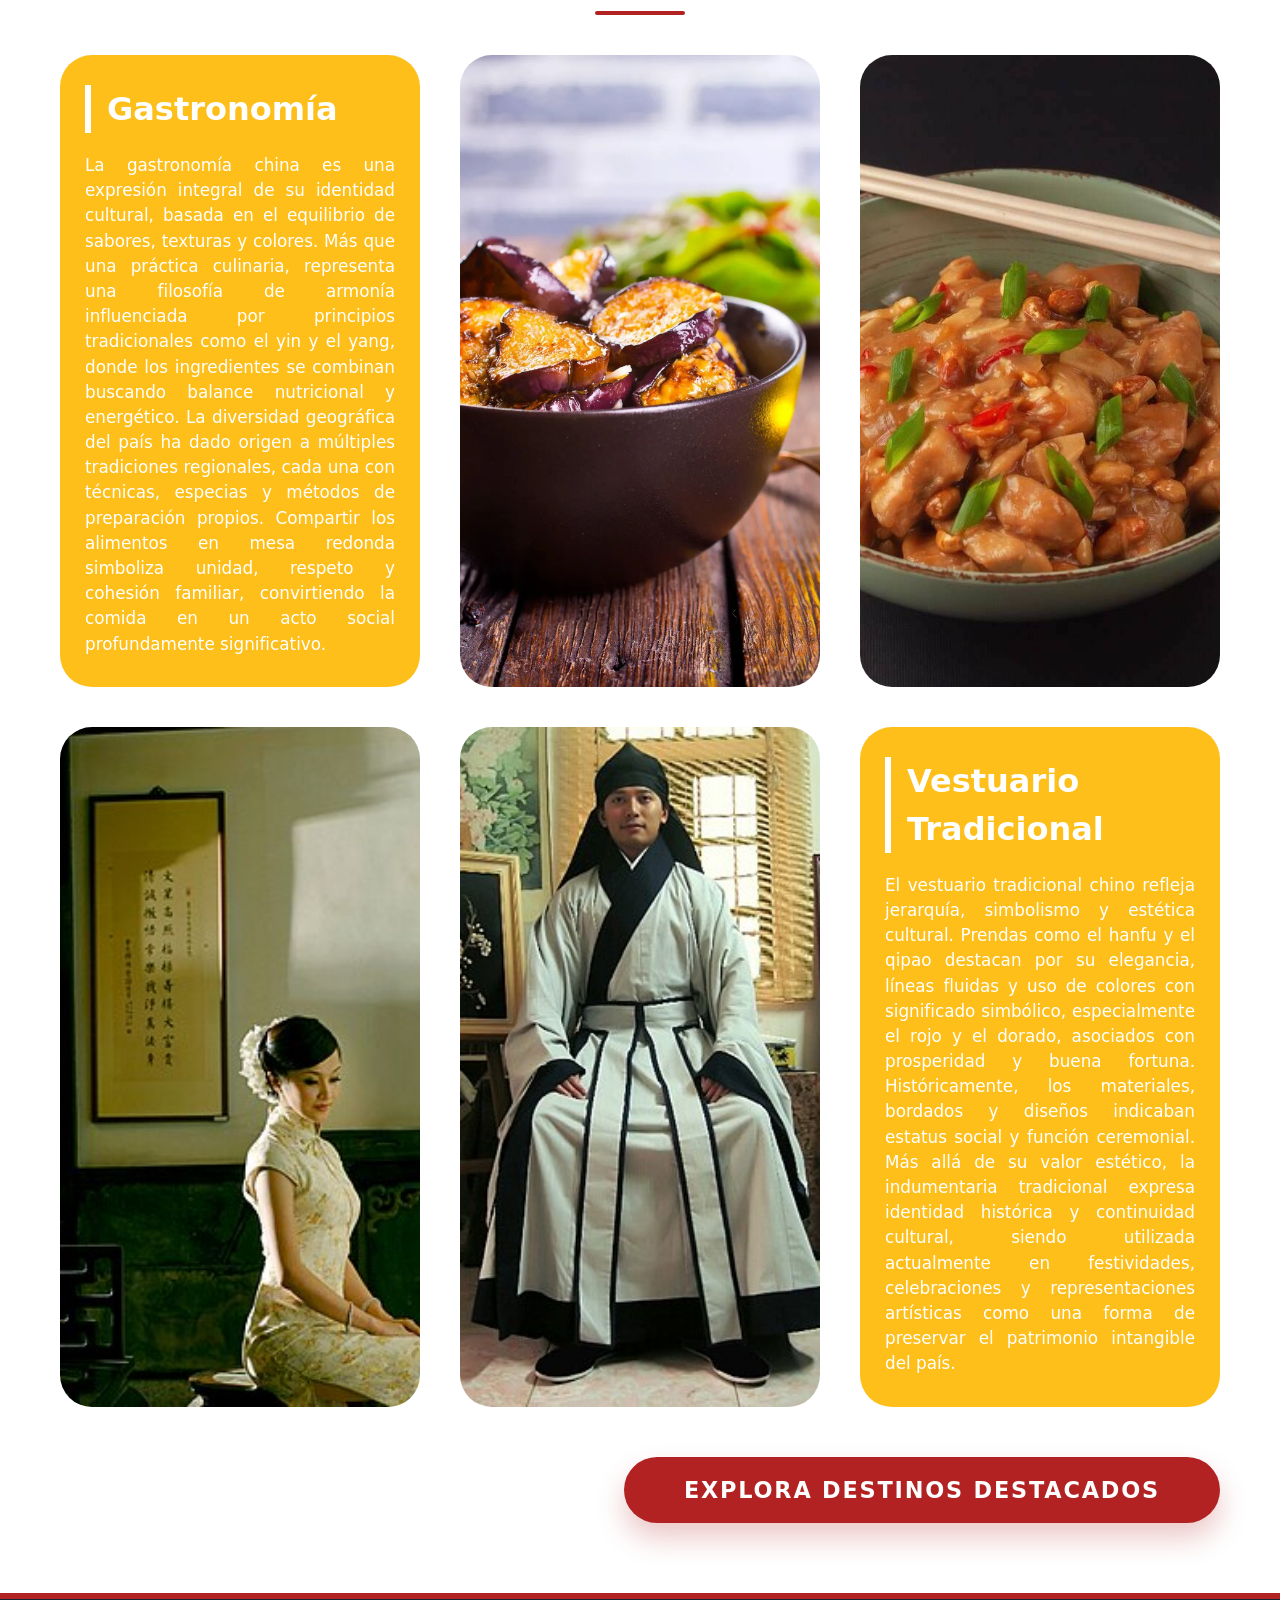
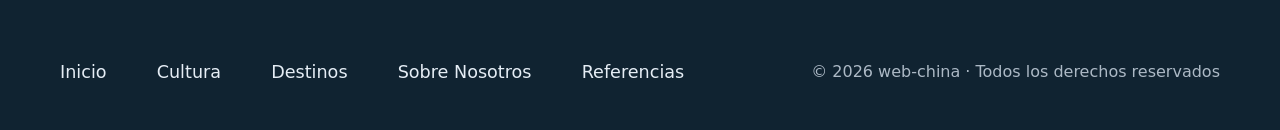
==== commit 776c43cb: "Optimización de sitio web Se realizó la función de traducción, la barra de navegación es funcional" ====
--- a/cultura.html
+++ b/cultura.html
@@ -4,163 +4,21 @@
     <meta charset="UTF-8">
     <meta name="viewport" content="width=device-width, initial-scale=1.0">
     <title>Cultura · China milenaria</title>
-    <style>
-        * { margin: 0; padding: 0; box-sizing: border-box; font-family: 'Inter', system-ui, sans-serif; }
-        body { background-color: #ffffff; color: #1e2a3a; line-height: 1.5; }
-        .container { max-width: 1600px; margin: 0 auto; padding: 0 60px; }
-
-        /* HEADER (idéntico al principal, con logo grande) */
-        header {
-            background-color: #ffffff; box-shadow: 0 2px 10px rgba(0,0,0,0.02); padding: 20px 0;
-            border-bottom: 1px solid #f0f3f7;
-        }
-        .header-flex {
-            display: flex; align-items: center; justify-content: space-between; gap: 40px; flex-wrap: wrap;
-        }
-        .logo { display: flex; align-items: center; flex-shrink: 0; }
-        .logo img { display: block; width: auto; height: 90px; max-width: 260px; object-fit: contain; }
-        .nav-links {
-            display: flex; align-items: center; gap: 56px; flex-wrap: wrap; margin: 0 20px;
-        }
-        .nav-links a {
-            text-decoration: none; color: #1e2a3a; font-weight: 500; font-size: 1.2rem;
-            letter-spacing: 0.2px; white-space: nowrap;
-        }
-        .nav-links a:hover { color: #b13e3e; }
-        .lang-wrapper { display: flex; align-items: center; flex-shrink: 0; }
-        .lang-toggle {
-            display: flex; gap: 8px; background: #f1f5f9; padding: 4px; border-radius: 40px;
-            border: 1px solid #e2e8f0;
-        }
-        .lang-btn {
-            background: transparent; border: none; padding: 10px 24px; border-radius: 32px;
-            font-weight: 600; font-size: 1rem; color: #2e405b; cursor: default;
-        }
-        .lang-btn.active { background: #ffffff; box-shadow: 0 2px 8px rgba(0,0,0,0.06); color: #b22222; }
-
-        /* imágenes base */
-        img { display: block; width: 100%; height: 100%; object-fit: cover; }
-
-        .hero-image {
-            width: 100%; background-color: #d9e2ec; min-height: 450px; margin: 40px 0 32px;
-            border-radius: 28px; overflow: hidden; box-shadow: 0 20px 30px -10px rgba(0,0,0,0.12);
-        }
-
-        h1 { font-size: 4.2rem; text-align: center; margin: 30px 0 40px; color: #b22222; font-weight: 600; }
-        h2 {
-            font-size: 2.8rem; text-align: center; margin: 60px 0 35px; color: #1e2a3a;
-            font-weight: 600; position: relative;
-        }
-        h2::after {
-            content: ''; display: block; width: 90px; height: 4px; background: #b22222;
-            margin: 18px auto 0; border-radius: 4px;
-        }
-
-        /* dos columnas genéricas */
-        .two-col {
-            display: grid; grid-template-columns: 1fr 1fr; gap: 60px; align-items: center; margin: 50px 0;
-        }
-        .col-img {
-            background-color: #cfddee; border-radius: 32px; overflow: hidden; min-height: 320px;
-            box-shadow: 0 20px 30px -10px rgba(0,0,0,0.15);
-        }
-        .col-text { text-align: justify; font-size: 1.15rem; color: #253746; }
-
-        /* tres columnas para tarjetas con imagen fija */
-        .three-col {
-            display: grid; grid-template-columns: repeat(3, 1fr); gap: 40px; margin: 40px 0;
-        }
-        .card {
-            background: #ffffff; border-radius: 32px; box-shadow: 0 15px 30px rgba(0,0,0,0.04);
-            overflow: hidden; border: 1px solid #ecf2f8; transition: transform 0.2s;
-        }
-        .card:hover { transform: translateY(-8px); }
-        .card-img { width: 100%; height: 240px; background-color: #b6c9d6; overflow: hidden; }
-        .card-content { padding: 26px 22px 30px; }
-        .card-content h3 {
-            font-size: 2rem; font-weight: 600; margin-bottom: 18px; color: #b13e3e;
-            border-left: 6px solid #b22222; padding-left: 16px;
-        }
-        .card-content p { text-align: justify; font-size: 1.05rem; color: #2d3f4f; }
-
-        /* fondos especiales */
-        .bg-azul { background-color: #CBFDFD; padding: 40px 0 30px; border-radius: 60px; margin: 50px 0; }
-        .bg-crema { background-color: #FFF7E2; padding: 40px 0 30px; border-radius: 60px; margin: 50px 0; }
-
-        /* caja de color sólido para textos especiales (como gastronomía) */
-        .solid-box {
-            background-color: #FEBF1B; color: white; padding: 30px 25px; border-radius: 32px;
-            height: 100%; display: flex; flex-direction: column; justify-content: center;
-        }
-        .solid-box p { text-align: justify; font-size: 1.05rem; }
-        .solid-box h3 { font-size: 2rem; margin-bottom: 20px; border-left: 6px solid white; padding-left: 16px; }
-
-        /* caja roja para texto especial (069393 -> corregido a DF1A2D) */
-        .solid-box-red {
-            background-color: #DF1A2D; color: white; padding: 30px 25px; border-radius: 32px;
-            height: 100%; display: flex; flex-direction: column; justify-content: center;
-        }
-        .solid-box-red p { text-align: justify; font-size: 1.05rem; }
-
-        /* fila de tres con posible combinación imagen / caja de color */
-        .three-col-mixed {
-            display: grid; grid-template-columns: repeat(3, 1fr); gap: 40px; margin: 40px 0;
-        }
-
-        /* lugares extra: contenedor c9 bajo columna 3 (tal cual especificación) */
-        .extra-image {
-            margin-top: 20px; border-radius: 32px; overflow: hidden; height: 240px;
-            box-shadow: 0 10px 20px rgba(0,0,0,0.1);
-        }
-
-        .btn-right {
-            display: flex; justify-content: flex-end; margin: 50px 0 70px;
-        }
-        .btn-culture {
-            background-color: #b22222; color: white; border: none; padding: 20px 60px;
-            font-size: 1.4rem; font-weight: 600; border-radius: 60px; cursor: pointer;
-            box-shadow: 0 15px 28px rgba(178,34,34,0.25); transition: 0.2s; letter-spacing: 1.8px;
-        }
-        .btn-culture:hover { background-color: #8b1a1a; transform: scale(1.02); }
-
-        /* footer */
-        footer {
-            background: #102331; color: #d4dfeb; padding: 60px 0 45px; margin-top: 70px;
-            border-top: 6px solid #b22222;
-        }
-        .footer-content {
-            display: flex; flex-wrap: wrap; justify-content: space-between; align-items: center; gap: 30px;
-        }
-        .footer-links a {
-            color: #e5edf5; text-decoration: none; margin-right: 45px; font-size: 1.1rem;
-        }
-        .footer-links a:hover { color: #d49b8c; }
-        .copyright { font-size: 1rem; opacity: 0.8; }
-
-        @media (max-width: 1200px) {
-            .container { padding: 0 30px; }
-            h1 { font-size: 3.5rem; }
-            .three-col { gap: 25px; }
-        }
-        @media (max-width: 900px) {
-            .two-col, .three-col, .three-col-mixed { grid-template-columns: 1fr; }
-        }
-    </style>
+    <link rel="stylesheet" href="styles.css">
 </head>
 <body>
 
-    <!-- HEADER (mismo que página principal) -->
     <header>
         <div class="container header-flex">
             <div class="logo">
                 <img src="imagenes/logo.png" alt="China Tours logo">
             </div>
             <nav class="nav-links">
-                <a href="#">Inicio</a>
-                <a href="#">Cultura</a>
-                <a href="#">Destinos</a>
-                <a href="#">Sobre Nosotros</a>
-                <a href="#">Referencias</a>
+                <a href="index.html" data-i18n="nav-inicio">Inicio</a>
+                <a href="cultura.html" data-i18n="nav-cultura">Cultura</a>
+                <a href="destinos.html" data-i18n="nav-destinos">Destinos</a>
+                <a href="sobrenosotros.html" data-i18n="nav-sobrenosotros">Sobre Nosotros</a>
+                <a href="referencias.html" data-i18n="nav-referencias">Referencias</a>
             </nav>
             <div class="lang-wrapper">
                 <div class="lang-toggle">
@@ -172,55 +30,49 @@
     </header>
 
     <main class="container">
-
-        <!-- imagen centrada c1 -->
         <div class="hero-image">
             <img src="imagenes/c1.jpg" alt="Filosofía china">
         </div>
 
-        <h1>Filosofía</h1>
+        <h1 data-i18n="title-cultura">Filosofía</h1>
 
-        <!-- dos columnas: izquierda c2, derecha texto -->
         <div class="two-col">
             <div class="col-img">
                 <img src="imagenes/c2.jpg" alt="c2 pensamiento chino">
             </div>
-            <div class="col-text">
+            <div class="col-text" data-i18n="texto-cultura-filosofia">
                 <p>El confucianismo, el taoísmo y el budismo constituyen los tres pilares intelectuales y espirituales de la civilización china. El Confucianism, inspirado por Confucius, estableció una ética centrada en la responsabilidad social, la jerarquía y la armonía familiar, influyendo profundamente en la organización política desde la dinastía Han Dynasty. El Taoism propuso la búsqueda de equilibrio con el "Tao" o el orden natural, aportando una visión espiritual que influyó en la medicina, la ciencia y las artes. Por su parte, el Buddhism, introducido desde India en el siglo I, promovió la iluminación personal y enriqueció la arquitectura, la literatura y el pensamiento filosófico. Más que competir, estas corrientes dialogaron y se integraron, configurando una identidad cultural compleja cuya influencia perdura en la China contemporánea.</p>
             </div>
         </div>
 
-        <!-- tres columnas (c3, c4, c5) con subtítulos -->
         <div class="three-col">
             <div class="card">
                 <div class="card-img"><img src="imagenes/c3.jpg" alt="Confucianismo"></div>
                 <div class="card-content">
-                    <h3>Confucianismo</h3>
-                    <p>Sistema ético y filosófico basado en las enseñanzas de Confucius que promueve la armonía social mediante el cumplimiento de deberes, el respeto a la jerarquía, la educación y la virtud moral.</p>
+                    <h3 data-i18n="cultura-confucianismo">Confucianismo</h3>
+                    <p data-i18n="texto-cultura-confucianismo">Sistema ético y filosófico basado en las enseñanzas de Confucius que promueve la armonía social mediante el cumplimiento de deberes, el respeto a la jerarquía, la educación y la virtud moral.</p>
                 </div>
             </div>
             <div class="card">
                 <div class="card-img"><img src="imagenes/c4.jpg" alt="Taoísmo"></div>
                 <div class="card-content">
-                    <h3>Taoísmo</h3>
-                    <p>Tradición filosófico-religiosa centrada en el "Tao" (el Camino), que propone vivir en equilibrio con el orden natural del universo, practicando la sencillez, la espontaneidad y el principio de wu-wei (acción sin forzar).</p>
+                    <h3 data-i18n="cultura-taoismo">Taoísmo</h3>
+                    <p data-i18n="texto-cultura-taoismo">Tradición filosófico-religiosa centrada en el "Tao" (el Camino), que propone vivir en equilibrio con el orden natural del universo, practicando la sencillez, la espontaneidad y el principio de wu-wei (acción sin forzar).</p>
                 </div>
             </div>
             <div class="card">
                 <div class="card-img"><img src="imagenes/c5.jpg" alt="Budismo"></div>
                 <div class="card-content">
-                    <h3>Budismo</h3>
-                    <p>Doctrina espiritual originada en India por Gautama Buddha que busca la iluminación mediante la meditación, la sabiduría y la superación del sufrimiento para alcanzar el nirvana.</p>
+                    <h3 data-i18n="cultura-budismo">Budismo</h3>
+                    <p data-i18n="texto-cultura-budismo">Doctrina espiritual originada en India por Gautama Buddha que busca la iluminación mediante la meditación, la sabiduría y la superación del sufrimiento para alcanzar el nirvana.</p>
                 </div>
             </div>
         </div>
 
-        <!-- SECCIÓN SÍMBOLOS Y SIGNIFICADOS con fondo CBFDFD -->
         <div class="bg-azul">
-            <h2>SÍMBOLOS Y SIGNIFICADOS</h2>
+            <h2 data-i18n="sub-simbolos">SÍMBOLOS Y SIGNIFICADOS</h2>
             <div class="two-col">
-                <!-- izquierda texto, derecha imagen c6 (la descripción dice: col derecha imagen c6, col izquierda texto) -->
-                <div class="col-text">
+                <div class="col-text" data-i18n="texto-cultura-simbolos">
                     <p>En la cultura china, los símbolos auspiciosos constituyen un lenguaje visual que comunica valores, creencias y aspiraciones colectivas. Lejos de ser meramente decorativos, estos elementos expresan una cosmovisión en la que el ser humano, la naturaleza y el universo se encuentran interconectados. El dragón, considerado una criatura benevolente y poderosa, simboliza la energía vital (Qi), la autoridad y la protección, y ha estado históricamente vinculado al emperador y al orden celestial. El fénix, por su parte, representa la armonía, la virtud y la renovación, y su unión simbólica con el dragón refleja el equilibrio entre fuerzas complementarias.</p>
                     <p style="margin-top: 20px;">Otros animales también poseen significados profundos: la grulla encarna longevidad y sabiduría; la carpa representa perseverancia y superación; y la tortuga simboliza estabilidad, resistencia y continuidad. Estos símbolos suelen aparecer en arquitectura, textiles, cerámicas y celebraciones tradicionales, reforzando valores como la prosperidad, la familia y la buena fortuna.</p>
                     <p style="margin-top: 20px;">El color es igualmente fundamental en la simbología china. El rojo está asociado con la felicidad, la celebración y la protección contra energías negativas; el dorado y el amarillo evocan poder, prosperidad y autoridad imperial; mientras que el verde sugiere armonía, crecimiento y conexión con la naturaleza. En conjunto, esta simbología no solo embellece espacios y objetos, sino que estructura una identidad cultural basada en el equilibrio, la continuidad histórica y el respeto por el orden natural.</p>
@@ -231,71 +83,59 @@
             </div>
         </div>
 
-        <!-- FESTIVALES TRADICIONALES (título + párrafo) -->
-        <h2>FESTIVALES TRADICIONALES</h2>
-        <p style="text-align: justify; font-size: 1.2rem; max-width: 1300px; margin: 0 auto 40px;">Los festivales tradicionales chinos constituyen una expresión viva de la identidad cultural y la continuidad histórica del país. Celebraciones como el Año Nuevo Chino, el Festival del Medio Otoño y el Festival del Bote del Dragón integran rituales ancestrales, simbolismo y valores familiares que fortalecen el sentido de comunidad y pertenencia. A través de elementos como linternas rojas, danzas tradicionales y ofrendas simbólicas, estas festividades transmiten mensajes de prosperidad, gratitud y renovación, reflejando una cultura donde tradición y modernidad conviven en armonía.</p>
+        <h2 data-i18n="sub-festivales">FESTIVALES TRADICIONALES</h2>
+        <p style="text-align: justify; font-size: 1.2rem; max-width: 1300px; margin: 0 auto 40px;" data-i18n="texto-cultura-festivales">Los festivales tradicionales chinos constituyen una expresión viva de la identidad cultural y la continuidad histórica del país. Celebraciones como el Año Nuevo Chino, el Festival del Medio Otoño y el Festival del Bote del Dragón integran rituales ancestrales, simbolismo y valores familiares que fortalecen el sentido de comunidad y pertenencia. A través de elementos como linternas rojas, danzas tradicionales y ofrendas simbólicas, estas festividades transmiten mensajes de prosperidad, gratitud y renovación, reflejando una cultura donde tradición y modernidad conviven en armonía.</p>
 
-        <!-- tres columnas: c7, c8, y la tercera es especial (imagen c9 debajo del texto) -->
         <div class="three-col">
-            <!-- columna 1: Año Nuevo Chino (c7) -->
             <div class="card">
                 <div class="card-img"><img src="imagenes/c7.jpg" alt="Año Nuevo Chino"></div>
                 <div class="card-content">
-                    <h3>Año Nuevo Chino</h3>
-                    <p>El Año Nuevo Chino, también conocido como Festival de Primavera, es la celebración más importante del calendario tradicional y simboliza renovación, prosperidad y continuidad familiar. Basado en el ciclo lunar, marca el inicio de un nuevo periodo cargado de esperanza y proyección colectiva. Durante estas fechas se produce la mayor migración anual del mundo, ya que millones de personas regresan a sus hogares para reunirse con sus familias, reafirmando la centralidad del núcleo familiar en la cultura china. Las tradiciones incluyen la entrega de sobres rojos (hongbao), la decoración con faroles y símbolos auspiciosos, y las danzas del dragón y el león para atraer buena fortuna. Más que una festividad, representa un acto cultural de unidad, gratitud y renovación espiritual.</p>
+                    <h3 data-i18n="cultura-anioviejo">Año Nuevo Chino</h3>
+                    <p data-i18n="texto-cultura-anioviejo">El Año Nuevo Chino, también conocido como Festival de Primavera, es la celebración más importante del calendario tradicional y simboliza renovación, prosperidad y continuidad familiar. Basado en el ciclo lunar, marca el inicio de un nuevo periodo cargado de esperanza y proyección colectiva. Durante estas fechas se produce la mayor migración anual del mundo, ya que millones de personas regresan a sus hogares para reunirse con sus familias, reafirmando la centralidad del núcleo familiar en la cultura china. Las tradiciones incluyen la entrega de sobres rojos (hongbao), la decoración con faroles y símbolos auspiciosos, y las danzas del dragón y el león para atraer buena fortuna. Más que una festividad, representa un acto cultural de unidad, gratitud y renovación espiritual.</p>
                 </div>
             </div>
-            <!-- columna 2: Festival Qingming (c8) -->
             <div class="card">
                 <div class="card-img"><img src="imagenes/c8.jpg" alt="Festival Qingming"></div>
                 <div class="card-content">
-                    <h3>Festival Qingming</h3>
-                    <p>El Festival Qingming, conocido como Día de Barrido de Tumbas, es una tradición ancestral dedicada a honrar la memoria y el legado de los antepasados. Celebrado a inicios de abril, combina reflexión, respeto y renovación en un mismo acto cultural. Durante esta jornada, las familias visitan los cementerios para limpiar las tumbas, ofrecer flores, alimentos e incienso, y expresar gratitud hacia generaciones pasadas. Este ritual reafirma el principio confuciano de la piedad filial, fundamento ético de la sociedad china. Asimismo, fortalece la continuidad generacional al transmitir valores, historia y sentido de pertenencia. Qingming no solo preserva la memoria familiar, sino que consolida la identidad colectiva como un puente entre pasado y presente.</p>
+                    <h3 data-i18n="cultura-qingming">Festival Qingming</h3>
+                    <p data-i18n="texto-cultura-qingming">El Festival Qingming, conocido como Día de Barrido de Tumbas, es una tradición ancestral dedicada a honrar la memoria y el legado de los antepasados. Celebrado a inicios de abril, combina reflexión, respeto y renovación en un mismo acto cultural. Durante esta jornada, las familias visitan los cementerios para limpiar las tumbas, ofrecer flores, alimentos e incienso, y expresar gratitud hacia generaciones pasadas. Este ritual reafirma el principio confuciano de la piedad filial, fundamento ético de la sociedad china. Asimismo, fortalece la continuidad generacional al transmitir valores, historia y sentido de pertenencia. Qingming no solo preserva la memoria familiar, sino que consolida la identidad colectiva como un puente entre pasado y presente.</p>
                 </div>
             </div>
-            <!-- columna 3: texto con sistema zodiacal + imagen c9 debajo (contenedor 069393 pero corregido a rojo DF1A2D para el texto) -->
             <div>
                 <div class="solid-box-red" style="background-color: #DF1A2D; margin-bottom: 20px;">
                     <h3 style="color:white; border-left-color:white;">El Año Nuevo Chino y su Sistema Zodiacal</h3>
-                    <p>El Año Nuevo Chino se rige por el calendario lunisolar tradicional, cuyo inicio varía entre el 21 de enero y el 20 de febrero, según la primera luna nueva del año. Cada año está asociado a uno de los doce animales del zodiaco chino (Rata, Buey, Tigre, Conejo, Dragón, Serpiente, Caballo, Cabra, Mono, Gallo, Perro y Cerdo), formando un ciclo que se repite cada doce años. Además del animal, cada año se combina con uno de los cinco elementos —madera, fuego, tierra, metal y agua— creando un ciclo completo de 60 años. Este sistema no solo organiza el tiempo, sino que también influye en interpretaciones culturales sobre personalidad, fortuna y dinámicas sociales. Más que una práctica astrológica, el zodiaco chino constituye una expresión simbólica del equilibrio entre naturaleza, tiempo y sociedad dentro de la cosmovisión tradicional china.</p>
+                    <p data-i18n="texto-cultura-zodiaco">El Año Nuevo Chino se rige por el calendario lunisolar tradicional, cuyo inicio varía entre el 21 de enero y el 20 de febrero, según la primera luna nueva del año. Cada año está asociado a uno de los doce animales del zodiaco chino (Rata, Buey, Tigre, Conejo, Dragón, Serpiente, Caballo, Cabra, Mono, Gallo, Perro y Cerdo), formando un ciclo que se repite cada doce años. Además del animal, cada año se combina con uno de los cinco elementos —madera, fuego, tierra, metal y agua— creando un ciclo completo de 60 años. Este sistema no solo organiza el tiempo, sino que también influye en interpretaciones culturales sobre personalidad, fortuna y dinámicas sociales. Más que una práctica astrológica, el zodiaco chino constituye una expresión simbólica del equilibrio entre naturaleza, tiempo y sociedad dentro de la cosmovisión tradicional china.</p>
                 </div>
-                <!-- contenedor imagen c9 debajo -->
                 <div class="extra-image">
                     <img src="imagenes/c9.jpg" alt="c9 zodiaco">
                 </div>
             </div>
         </div>
 
-        <!-- Tres columnas mixtas: primera caja roja con texto, segunda imagen c10, tercera imagen c11 -->
         <div class="three-col-mixed">
-            <!-- columna 1: caja DF1A2D con texto (antes de columna 1 dice "Antes de columna 1: Contenedor de imagen c9" pero ya pusimos c9 arriba. Según la maqueta, aquí va un texto especial) -->
             <div class="solid-box-red" style="background-color: #DF1A2D;">
-                <p>Los festivales tradicionales de China constituyen una manifestación viva de su identidad histórica, espiritual y social. Cada celebración —desde el Año Nuevo hasta Qingming— refleja valores como la unidad familiar, el respeto por los ancestros, la gratitud y la esperanza colectiva. Participar en estos eventos permite comprender no solo sus rituales y símbolos, sino también la profunda conexión entre tradición y vida contemporánea. Asistir a un festival en China es experimentar de primera mano la armonía entre cultura, comunidad y celebración. Es una invitación a descubrir una civilización milenaria que mantiene sus raíces vivas a través de cada encuentro, cada danza y cada ritual compartido.</p>
+                <p data-i18n="texto-cultura-festivales-texto">Los festivales tradicionales de China constituyen una manifestación viva de su identidad histórica, espiritual y social. Cada celebración —desde el Año Nuevo hasta Qingming— refleja valores como la unidad familiar, el respeto por los ancestros, la gratitud y la esperanza colectiva. Participar en estos eventos permite comprender no solo sus rituales y símbolos, sino también la profunda conexión entre tradición y vida contemporánea. Asistir a un festival en China es experimentar de primera mano la armonía entre cultura, comunidad y celebración. Es una invitación a descubrir una civilización milenaria que mantiene sus raíces vivas a través de cada encuentro, cada danza y cada ritual compartido.</p>
             </div>
-            <!-- columna 2: card con Festival del Bote del Dragón (c10) -->
             <div class="card">
                 <div class="card-img"><img src="imagenes/c10.jpg" alt="Festival Bote Dragón"></div>
                 <div class="card-content">
-                    <h3>Festival del Bote del Dragón</h3>
-                    <p>El Festival del Bote del Dragón se celebra el quinto día del quinto mes lunar y conmemora al poeta y estadista Qu Yuan, símbolo de lealtad y patriotismo. Las emblemáticas carreras de botes en forma de dragón evocan el intento histórico de rescatarlo del río, mientras que el consumo de zongzi —arroz glutinoso envuelto en hojas de bambú— preserva la memoria de su sacrificio. Esta festividad integra tradición, deporte y simbolismo, fortaleciendo la identidad cultural a través de la memoria colectiva. En su dimensión contemporánea, continúa promoviendo valores como el honor, la fidelidad y el compromiso con el bien común.</p>
+                    <h3 data-i18n="cultura-bote">Festival del Bote del Dragón</h3>
+                    <p data-i18n="texto-cultura-bote">El Festival del Bote del Dragón se celebra el quinto día del quinto mes lunar y conmemora al poeta y estadista Qu Yuan, símbolo de lealtad y patriotismo. Las emblemáticas carreras de botes en forma de dragón evocan el intento histórico de rescatarlo del río, mientras que el consumo de zongzi —arroz glutinoso envuelto en hojas de bambú— preserva la memoria de su sacrificio. Esta festividad integra tradición, deporte y simbolismo, fortaleciendo la identidad cultural a través de la memoria colectiva. En su dimensión contemporánea, continúa promoviendo valores como el honor, la fidelidad y el compromiso con el bien común.</p>
                 </div>
             </div>
-            <!-- columna 3: card con Festival del Medio Otoño (c11) -->
             <div class="card">
                 <div class="card-img"><img src="imagenes/c11.jpg" alt="Festival Medio Otoño"></div>
                 <div class="card-content">
-                    <h3>Festival del Medio Otoño</h3>
-                    <p>Celebrado el día quince del octavo mes lunar, el Festival del Medio Otoño honra la luna como símbolo de plenitud, equilibrio y armonía. Vinculado históricamente a la cosecha, expresa gratitud por la abundancia y el bienestar alcanzado durante el año. Las familias se reúnen para compartir pasteles de luna (mooncakes) y contemplar la luna llena, cuya forma circular representa unidad y completitud. Desde una perspectiva cultural, esta festividad refuerza valores como la cohesión social y la integridad moral, recordando la importancia del encuentro familiar incluso en contextos de distancia. Más allá de su carácter ceremonial, constituye una celebración de equilibrio entre naturaleza, comunidad y tradición.</p>
+                    <h3 data-i18n="cultura-mediootoño">Festival del Medio Otoño</h3>
+                    <p data-i18n="texto-cultura-mediootoño">Celebrado el día quince del octavo mes lunar, el Festival del Medio Otoño honra la luna como símbolo de plenitud, equilibrio y armonía. Vinculado históricamente a la cosecha, expresa gratitud por la abundancia y el bienestar alcanzado durante el año. Las familias se reúnen para compartir pasteles de luna (mooncakes) y contemplar la luna llena, cuya forma circular representa unidad y completitud. Desde una perspectiva cultural, esta festividad refuerza valores como la cohesión social y la integridad moral, recordando la importancia del encuentro familiar incluso en contextos de distancia. Más allá de su carácter ceremonial, constituye una celebración de equilibrio entre naturaleza, comunidad y tradición.</p>
                 </div>
             </div>
         </div>
 
-        <!-- VALORES CULTURALES (fondo FFF7E2) -->
         <div class="bg-crema">
-            <h2>VALORES CULTURALES</h2>
+            <h2 data-i18n="sub-valores">VALORES CULTURALES</h2>
             <div class="two-col">
-                <!-- izquierda texto, derecha imagen c12 -->
-                <div class="col-text">
+                <div class="col-text" data-i18n="texto-cultura-valores">
                     <p>La cultura china se fundamenta en principios éticos que han moldeado su estructura social durante milenios. La familia es el eje central de la vida social y representa continuidad, identidad y responsabilidad compartida entre generaciones. El concepto de piedad filial (xiao) promueve el cuidado y respeto hacia los padres y ancestros, consolidando la familia como núcleo de estabilidad moral. En este contexto, el respeto no solo se dirige a los mayores, sino también a la jerarquía social, la tradición y el orden colectivo, favoreciendo la armonía y la cohesión dentro de la comunidad.</p>
                     <p style="margin-top:20px;">La educación ocupa un lugar privilegiado como herramienta de crecimiento personal y honor familiar, profundamente influenciada por la tradición confuciana que valora el conocimiento, la disciplina y la superación constante. Paralelamente, el sentido de comunidad refuerza la cooperación, la responsabilidad compartida y la búsqueda del bienestar colectivo sobre el individualismo. Estos valores configuran una sociedad donde el equilibrio, la reciprocidad y la continuidad cultural son pilares esenciales de su identidad.</p>
                 </div>
@@ -305,14 +145,12 @@
             </div>
         </div>
 
-        <!-- GASTRONOMIA Y VESTUARIO (título) -->
-        <h2>GASTRONOMIA Y VESTUARIO</h2>
+        <h2 data-i18n="sub-gastronomia">GASTRONOMIA Y VESTUARIO</h2>
 
-        <!-- primera fila de tres: col1 caja amarilla texto Gastronomía, col2 imagen c13, col3 imagen c14 -->
         <div class="three-col-mixed">
             <div class="solid-box" style="background-color: #FEBF1B;">
                 <h3 style="color:white; border-left-color:white;">Gastronomía</h3>
-                <p>La gastronomía china es una expresión integral de su identidad cultural, basada en el equilibrio de sabores, texturas y colores. Más que una práctica culinaria, representa una filosofía de armonía influenciada por principios tradicionales como el yin y el yang, donde los ingredientes se combinan buscando balance nutricional y energético. La diversidad geográfica del país ha dado origen a múltiples tradiciones regionales, cada una con técnicas, especias y métodos de preparación propios. Compartir los alimentos en mesa redonda simboliza unidad, respeto y cohesión familiar, convirtiendo la comida en un acto social profundamente significativo.</p>
+                <p data-i18n="texto-cultura-gastronomia">La gastronomía china es una expresión integral de su identidad cultural, basada en el equilibrio de sabores, texturas y colores. Más que una práctica culinaria, representa una filosofía de armonía influenciada por principios tradicionales como el yin y el yang, donde los ingredientes se combinan buscando balance nutricional y energético. La diversidad geográfica del país ha dado origen a múltiples tradiciones regionales, cada una con técnicas, especias y métodos de preparación propios. Compartir los alimentos en mesa redonda simboliza unidad, respeto y cohesión familiar, convirtiendo la comida en un acto social profundamente significativo.</p>
             </div>
             <div class="card-img" style="height: auto; min-height: 320px; border-radius: 32px;">
                 <img src="imagenes/c13.jpg" alt="c13 gastronomía">
@@ -322,7 +160,6 @@
             </div>
         </div>
 
-        <!-- segunda fila: col1 imagen c15, col2 imagen c16, col3 caja amarilla Vestuario -->
         <div class="three-col-mixed">
             <div class="card-img" style="height: auto; min-height: 320px; border-radius: 32px;">
                 <img src="imagenes/c15.jpg" alt="c15 vestuario">
@@ -332,29 +169,26 @@
             </div>
             <div class="solid-box" style="background-color: #FEBF1B;">
                 <h3 style="color:white; border-left-color:white;">Vestuario Tradicional</h3>
-                <p>El vestuario tradicional chino refleja jerarquía, simbolismo y estética cultural. Prendas como el hanfu y el qipao destacan por su elegancia, líneas fluidas y uso de colores con significado simbólico, especialmente el rojo y el dorado, asociados con prosperidad y buena fortuna. Históricamente, los materiales, bordados y diseños indicaban estatus social y función ceremonial. Más allá de su valor estético, la indumentaria tradicional expresa identidad histórica y continuidad cultural, siendo utilizada actualmente en festividades, celebraciones y representaciones artísticas como una forma de preservar el patrimonio intangible del país.</p>
+                <p data-i18n="texto-cultura-vestuario">El vestuario tradicional chino refleja jerarquía, simbolismo y estética cultural. Prendas como el hanfu y el qipao destacan por su elegancia, líneas fluidas y uso de colores con significado simbólico, especialmente el rojo y el dorado, asociados con prosperidad y buena fortuna. Históricamente, los materiales, bordados y diseños indicaban estatus social y función ceremonial. Más allá de su valor estético, la indumentaria tradicional expresa identidad histórica y continuidad cultural, siendo utilizada actualmente en festividades, celebraciones y representaciones artísticas como una forma de preservar el patrimonio intangible del país.</p>
             </div>
         </div>
 
-        <!-- botón alineado a la derecha -->
         <div class="btn-right">
-            <button class="btn-culture">EXPLORA DESTINOS DESTACADOS</button>
+            <button class="btn-culture" onclick="window.location.href='destinos.html'" data-i18n="btn-destinos">EXPLORA DESTINOS DESTACADOS</button>
         </div>
-
     </main>
 
     <footer>
         <div class="container footer-content">
             <div class="footer-links">
-                <a href="#">Inicio</a>
-                <a href="#">Cultura</a>
-                <a href="#">Destinos</a>
-                <a href="#">Sobre Nosotros</a>
-                <a href="#">Referencias</a>
-                <a href="#">Idioma</a>
+                <a href="index.html" data-i18n="nav-inicio">Inicio</a>
+                <a href="cultura.html" data-i18n="nav-cultura">Cultura</a>
+                <a href="destinos.html" data-i18n="nav-destinos">Destinos</a>
+                <a href="sobrenosotros.html" data-i18n="nav-sobrenosotros">Sobre Nosotros</a>
+                <a href="referencias.html" data-i18n="nav-referencias">Referencias</a>
             </div>
-            <div class="copyright">
-                © 2025 web-china · Todos los derechos reservados
+            <div class="copyright" data-i18n="footer-copyright">
+                © 2026 web-china · Todos los derechos reservados
             </div>
         </div>
     </footer>
--- a/styles.css
+++ b/styles.css
@@ -0,0 +1,688 @@
+/* styles.css - Todos los estilos del sitio */
+
+* {
+    margin: 0;
+    padding: 0;
+    box-sizing: border-box;
+    font-family: 'Inter', system-ui, -apple-system, BlinkMacSystemFont, 'Segoe UI', Roboto, 'Helvetica Neue', sans-serif;
+}
+
+body {
+    background-color: #ffffff;
+    color: #1e2a3a;
+    line-height: 1.5;
+}
+
+.container {
+    max-width: 1600px;
+    margin: 0 auto;
+    padding: 0 60px;
+}
+
+/* ===== HEADER ===== */
+header {
+    background-color: #ffffff;
+    box-shadow: 0 2px 10px rgba(0, 0, 0, 0.02);
+    padding: 20px 0;
+    border-bottom: 1px solid #f0f3f7;
+    position: relative;
+}
+
+.header-flex {
+    display: flex;
+    align-items: center;
+    justify-content: space-between;
+    gap: 40px;
+    flex-wrap: wrap;
+}
+
+.logo {
+    display: flex;
+    align-items: center;
+    flex-shrink: 0;
+}
+
+.logo img {
+    display: block;
+    width: auto;
+    height: 90px;
+    max-width: 260px;
+    object-fit: contain;
+}
+
+.nav-links {
+    display: flex;
+    align-items: center;
+    gap: 56px;
+    flex-wrap: wrap;
+    margin: 0 20px;
+}
+
+.nav-links a {
+    text-decoration: none;
+    color: #1e2a3a;
+    font-weight: 500;
+    font-size: 1.2rem;
+    letter-spacing: 0.2px;
+    transition: color 0.2s;
+    white-space: nowrap;
+}
+
+.nav-links a:hover {
+    color: #b13e3e;
+}
+
+.lang-wrapper {
+    display: flex;
+    align-items: center;
+    flex-shrink: 0;
+}
+
+.lang-toggle {
+    display: flex;
+    gap: 8px;
+    background: #f1f5f9;
+    padding: 4px;
+    border-radius: 40px;
+    border: 1px solid #e2e8f0;
+}
+
+.lang-btn {
+    background: transparent;
+    border: none;
+    padding: 10px 24px;
+    border-radius: 32px;
+    font-weight: 600;
+    font-size: 1rem;
+    cursor: pointer;
+    color: #2e405b;
+    transition: all 0.2s;
+}
+
+.lang-btn.active {
+    background: #ffffff;
+    box-shadow: 0 2px 8px rgba(0, 0, 0, 0.06);
+    color: #b22222;
+}
+
+/* Botón Hamburguesa */
+.hamburger-menu {
+    display: none;
+    flex-direction: column;
+    justify-content: space-between;
+    width: 30px;
+    height: 22px;
+    background: transparent;
+    border: none;
+    cursor: pointer;
+    padding: 0;
+    z-index: 100;
+}
+
+.hamburger-menu span {
+    width: 100%;
+    height: 3px;
+    background-color: #1e2a3a;
+    border-radius: 3px;
+    transition: all 0.3s ease;
+}
+
+.hamburger-menu.active span:nth-child(1) {
+    transform: translateY(9px) rotate(45deg);
+}
+
+.hamburger-menu.active span:nth-child(2) {
+    opacity: 0;
+}
+
+.hamburger-menu.active span:nth-child(3) {
+    transform: translateY(-9px) rotate(-45deg);
+}
+
+/* Menú móvil */
+.mobile-menu-container {
+    display: none;
+    position: absolute;
+    top: 100%;
+    left: 0;
+    right: 0;
+    background-color: #ffffff;
+    box-shadow: 0 10px 20px rgba(0, 0, 0, 0.1);
+    padding: 20px;
+    z-index: 99;
+    border-bottom: 1px solid #f0f3f7;
+}
+
+.mobile-menu-container.active {
+    display: block;
+}
+
+.mobile-menu-container .nav-links {
+    display: flex;
+    flex-direction: column;
+    gap: 15px;
+    margin: 0 0 20px 0;
+}
+
+.mobile-menu-container .nav-links a {
+    display: block;
+    padding: 10px 0;
+    border-bottom: 1px solid #f0f3f7;
+    white-space: normal;
+}
+
+.mobile-menu-container .lang-wrapper {
+    justify-content: center;
+}
+
+/* ===== SECCIONES ===== */
+.bg-crema {
+    background-color: #FFF7E2;
+    padding: 40px 0 30px;
+    border-radius: 60px 60px 40px 40px;
+    margin: 50px 0 20px;
+}
+
+.bg-crema h2 {
+    margin-top: 10px;
+    margin-bottom: 30px;
+}
+
+.bg-azul {
+    background-color: #CBFDFD;
+    padding: 40px 0 30px;
+    border-radius: 60px;
+    margin: 50px 0;
+}
+
+img {
+    display: block;
+    width: 100%;
+    height: 100%;
+    object-fit: cover;
+}
+
+.hero-image {
+    width: 100%;
+    background-color: #d9e2ec;
+    min-height: 450px;
+    margin: 40px 0 32px;
+    border-radius: 28px;
+    overflow: hidden;
+    box-shadow: 0 20px 30px -10px rgba(0, 0, 0, 0.12);
+}
+
+h1 {
+    font-size: 4.2rem;
+    text-align: center;
+    margin: 30px 0 40px;
+    color: #b22222;
+    font-weight: 600;
+    letter-spacing: 1px;
+}
+
+h2 {
+    font-size: 2.8rem;
+    text-align: center;
+    margin: 60px 0 35px;
+    color: #1e2a3a;
+    position: relative;
+    font-weight: 600;
+}
+
+h2::after {
+    content: '';
+    display: block;
+    width: 90px;
+    height: 4px;
+    background: #b22222;
+    margin: 18px auto 0;
+    border-radius: 4px;
+}
+
+/* Columnas */
+.two-col {
+    display: grid;
+    grid-template-columns: 1fr 1fr;
+    gap: 60px;
+    align-items: center;
+    margin: 50px 0;
+}
+
+.col-img {
+    background-color: #cfddee;
+    border-radius: 32px;
+    overflow: hidden;
+    min-height: 320px;
+    box-shadow: 0 20px 30px -10px rgba(0, 0, 0, 0.15);
+}
+
+.col-text {
+    text-align: justify;
+    font-size: 1.15rem;
+    color: #253746;
+}
+
+/* Tres columnas */
+.three-col {
+    display: grid;
+    grid-template-columns: repeat(3, 1fr);
+    gap: 40px;
+    margin: 40px 0;
+}
+
+.three-col-mixed {
+    display: grid;
+    grid-template-columns: repeat(3, 1fr);
+    gap: 40px;
+    margin: 40px 0;
+}
+
+/* Tarjetas */
+.card {
+    background: #ffffff;
+    border-radius: 32px;
+    box-shadow: 0 15px 30px rgba(0, 0, 0, 0.04);
+    overflow: hidden;
+    border: 1px solid #ecf2f8;
+    transition: transform 0.2s;
+}
+
+.card:hover {
+    transform: translateY(-8px);
+}
+
+.card-img {
+    width: 100%;
+    height: 240px;
+    background-color: #b6c9d6;
+    overflow: hidden;
+}
+
+.card-content {
+    padding: 26px 22px 30px;
+}
+
+.card-content h3 {
+    font-size: 2rem;
+    font-weight: 600;
+    margin-bottom: 18px;
+    color: #b13e3e;
+    border-left: 6px solid #b22222;
+    padding-left: 16px;
+}
+
+.card-content p {
+    text-align: justify;
+    font-size: 1.05rem;
+    color: #2d3f4f;
+}
+
+/* Grid complejo para lugares */
+.complex-grid {
+    display: grid;
+    grid-template-columns: 1fr 1fr;
+    gap: 40px;
+    margin: 50px 0;
+}
+
+.left-large {
+    border-radius: 32px;
+    overflow: hidden;
+    background-color: #a1b7cb;
+    min-height: 480px;
+    box-shadow: 0 20px 30px -8px rgba(0, 0, 0, 0.2);
+}
+
+.right-split {
+    display: flex;
+    flex-direction: column;
+    gap: 24px;
+}
+
+.split-row {
+    display: grid;
+    grid-template-columns: 1fr 1fr;
+    gap: 24px;
+    background: #fafcfe;
+    border-radius: 28px;
+    overflow: hidden;
+    align-items: center;
+    border: 1px solid #e2ecf5;
+    box-shadow: 0 5px 12px rgba(0, 0, 0, 0.02);
+}
+
+.split-img {
+    height: 210px;
+    background-color: #b7ccda;
+}
+
+.split-text {
+    padding: 12px 22px;
+    text-align: justify;
+    font-size: 1.05rem;
+}
+
+.split-text strong {
+    color: #b13e3e;
+    font-size: 1.4rem;
+    display: block;
+    margin-bottom: 8px;
+}
+
+/* Pares estrechos para destinos */
+.pair-narrow {
+    display: grid;
+    grid-template-columns: 1fr 0.8fr;
+    gap: 40px;
+    align-items: center;
+    margin: 40px 0;
+}
+
+.pair-narrow-reverse {
+    display: grid;
+    grid-template-columns: 0.8fr 1fr;
+    gap: 40px;
+    align-items: center;
+    margin: 40px 0;
+}
+
+.narrow-img {
+    border-radius: 32px;
+    overflow: hidden;
+    height: 280px;
+    background-color: #b7ccda;
+    box-shadow: 0 15px 25px -8px rgba(0, 0, 0, 0.2);
+}
+
+/* Cajas de color */
+.solid-box {
+    background-color: #FEBF1B;
+    color: white;
+    padding: 30px 25px;
+    border-radius: 32px;
+    height: 100%;
+    display: flex;
+    flex-direction: column;
+    justify-content: center;
+}
+
+.solid-box p {
+    text-align: justify;
+    font-size: 1.05rem;
+}
+
+.solid-box h3 {
+    font-size: 2rem;
+    margin-bottom: 20px;
+    border-left: 6px solid white;
+    padding-left: 16px;
+    color: white;
+}
+
+.solid-box-red {
+    background-color: #DF1A2D;
+    color: white;
+    padding: 30px 25px;
+    border-radius: 32px;
+    height: 100%;
+    display: flex;
+    flex-direction: column;
+    justify-content: center;
+}
+
+.solid-box-red p {
+    text-align: justify;
+    font-size: 1.05rem;
+}
+
+.solid-box-yellow {
+    background-color: #FEBF1B;
+    color: white;
+    padding: 40px 30px;
+    border-radius: 32px;
+    height: 100%;
+    display: flex;
+    flex-direction: column;
+    justify-content: center;
+}
+
+.solid-box-yellow p {
+    text-align: justify;
+    font-size: 1.1rem;
+}
+
+.solid-box-yellow h3 {
+    font-size: 2rem;
+    margin-bottom: 20px;
+    border-left: 6px solid white;
+    padding-left: 16px;
+    color: white;
+}
+
+/* Feature card estilo Gran Muralla */
+.feature-card {
+    background-color: rgba(2, 59, 59, 0.8);
+    border-radius: 40px;
+    padding: 40px;
+    margin: 50px 0;
+    display: grid;
+    grid-template-columns: 1fr 1fr;
+    gap: 40px;
+    align-items: center;
+    color: white;
+}
+
+.feature-card .text-content h3 {
+    font-size: 2.2rem;
+    margin-bottom: 20px;
+    border-left: 6px solid #FEBF1B;
+    padding-left: 20px;
+}
+
+.feature-card .text-content p {
+    text-align: justify;
+    font-size: 1.15rem;
+}
+
+.feature-card .image-content {
+    border-radius: 30px;
+    overflow: hidden;
+    height: 300px;
+    box-shadow: 0 15px 25px rgba(0, 0, 0, 0.3);
+}
+
+/* Extra image */
+.extra-image {
+    margin-top: 20px;
+    border-radius: 32px;
+    overflow: hidden;
+    height: 240px;
+    box-shadow: 0 10px 20px rgba(0, 0, 0, 0.1);
+}
+
+/* Botones */
+.btn-right {
+    display: flex;
+    justify-content: flex-end;
+    margin: 50px 0 70px;
+}
+
+.btn-culture {
+    background-color: #b22222;
+    color: white;
+    border: none;
+    padding: 20px 60px;
+    font-size: 1.4rem;
+    font-weight: 600;
+    border-radius: 60px;
+    cursor: pointer;
+    box-shadow: 0 15px 28px rgba(178, 34, 34, 0.25);
+    transition: 0.2s;
+    letter-spacing: 1.8px;
+}
+
+.btn-culture:hover {
+    background-color: #8b1a1a;
+    transform: scale(1.02);
+}
+
+/* Footer */
+footer {
+    background: #102331;
+    color: #d4dfeb;
+    padding: 60px 0 45px;
+    margin-top: 70px;
+    border-top: 6px solid #b22222;
+}
+
+.footer-content {
+    display: flex;
+    flex-wrap: wrap;
+    justify-content: space-between;
+    align-items: center;
+    gap: 30px;
+}
+
+.footer-links a {
+    color: #e5edf5;
+    text-decoration: none;
+    margin-right: 45px;
+    font-size: 1.1rem;
+}
+
+.footer-links a:hover {
+    color: #d49b8c;
+}
+
+.copyright {
+    font-size: 1rem;
+    opacity: 0.8;
+}
+
+/* Responsive */
+@media (max-width: 1200px) {
+    .container {
+        padding: 0 30px;
+    }
+    h1 {
+        font-size: 3.5rem;
+    }
+    .three-col {
+        gap: 25px;
+    }
+}
+
+@media (max-width: 900px) {
+    .container {
+        padding: 0 20px;
+    }
+    h1 {
+        font-size: 2.8rem;
+    }
+    h2 {
+        font-size: 2.2rem;
+    }
+    .two-col, .three-col, .three-col-mixed, .complex-grid, .pair-narrow, .pair-narrow-reverse, .feature-card {
+        grid-template-columns: 1fr;
+    }
+    .split-row {
+        grid-template-columns: 1fr;
+    }
+    .split-img {
+        height: 200px;
+    }
+    .btn-culture {
+        padding: 15px 40px;
+        font-size: 1.1rem;
+    }
+    /* Ocultar menú desktop en móvil */
+    .nav-links, .lang-wrapper {
+        display: none;
+    }
+    .hamburger-menu {
+        display: flex;
+    }
+}
+
+@media (min-width: 901px) {
+    .mobile-menu-container {
+        display: none !important;
+    }
+}
+
+/* Ajustes para páginas específicas */
+.mission-box, .vision-box {
+    padding: 45px 35px;
+    border-radius: 40px;
+    display: flex;
+    flex-direction: column;
+    justify-content: center;
+    box-shadow: 0 20px 30px -10px rgba(0, 0, 0, 0.25);
+}
+
+.mission-box {
+    background-color: #DF1A2D;
+    color: white;
+}
+
+.vision-box {
+    background-color: #FEBF1B;
+    color: white;
+}
+
+.mission-box h2, .vision-box h2 {
+    font-size: 2.5rem;
+    margin-bottom: 25px;
+    border-left: 6px solid white;
+    padding-left: 20px;
+    color: white;
+}
+
+.mission-box p, .vision-box p {
+    text-align: justify;
+    font-size: 1.1rem;
+    line-height: 1.6;
+}
+
+.two-col-solid {
+    display: grid;
+    grid-template-columns: 1fr 1fr;
+    gap: 40px;
+    margin: 60px 0 40px;
+}
+
+/* Referencias */
+.reference-list {
+    margin: 40px 0;
+}
+
+.reference-item {
+    background: #f9fcff;
+    border-radius: 24px;
+    padding: 25px 30px;
+    margin-bottom: 20px;
+    border-left: 6px solid #b22222;
+    box-shadow: 0 5px 15px rgba(0, 0, 0, 0.05);
+}
+
+.reference-item h3 {
+    color: #b13e3e;
+    font-size: 1.4rem;
+    margin-bottom: 12px;
+}
+
+.reference-item p {
+    color: #2d3f4f;
+    font-size: 1rem;
+    line-height: 1.6;
+}
+
+.reference-item a {
+    color: #b22222;
+    text-decoration: none;
+}
+
+.reference-item a:hover {
+    text-decoration: underline;
+}
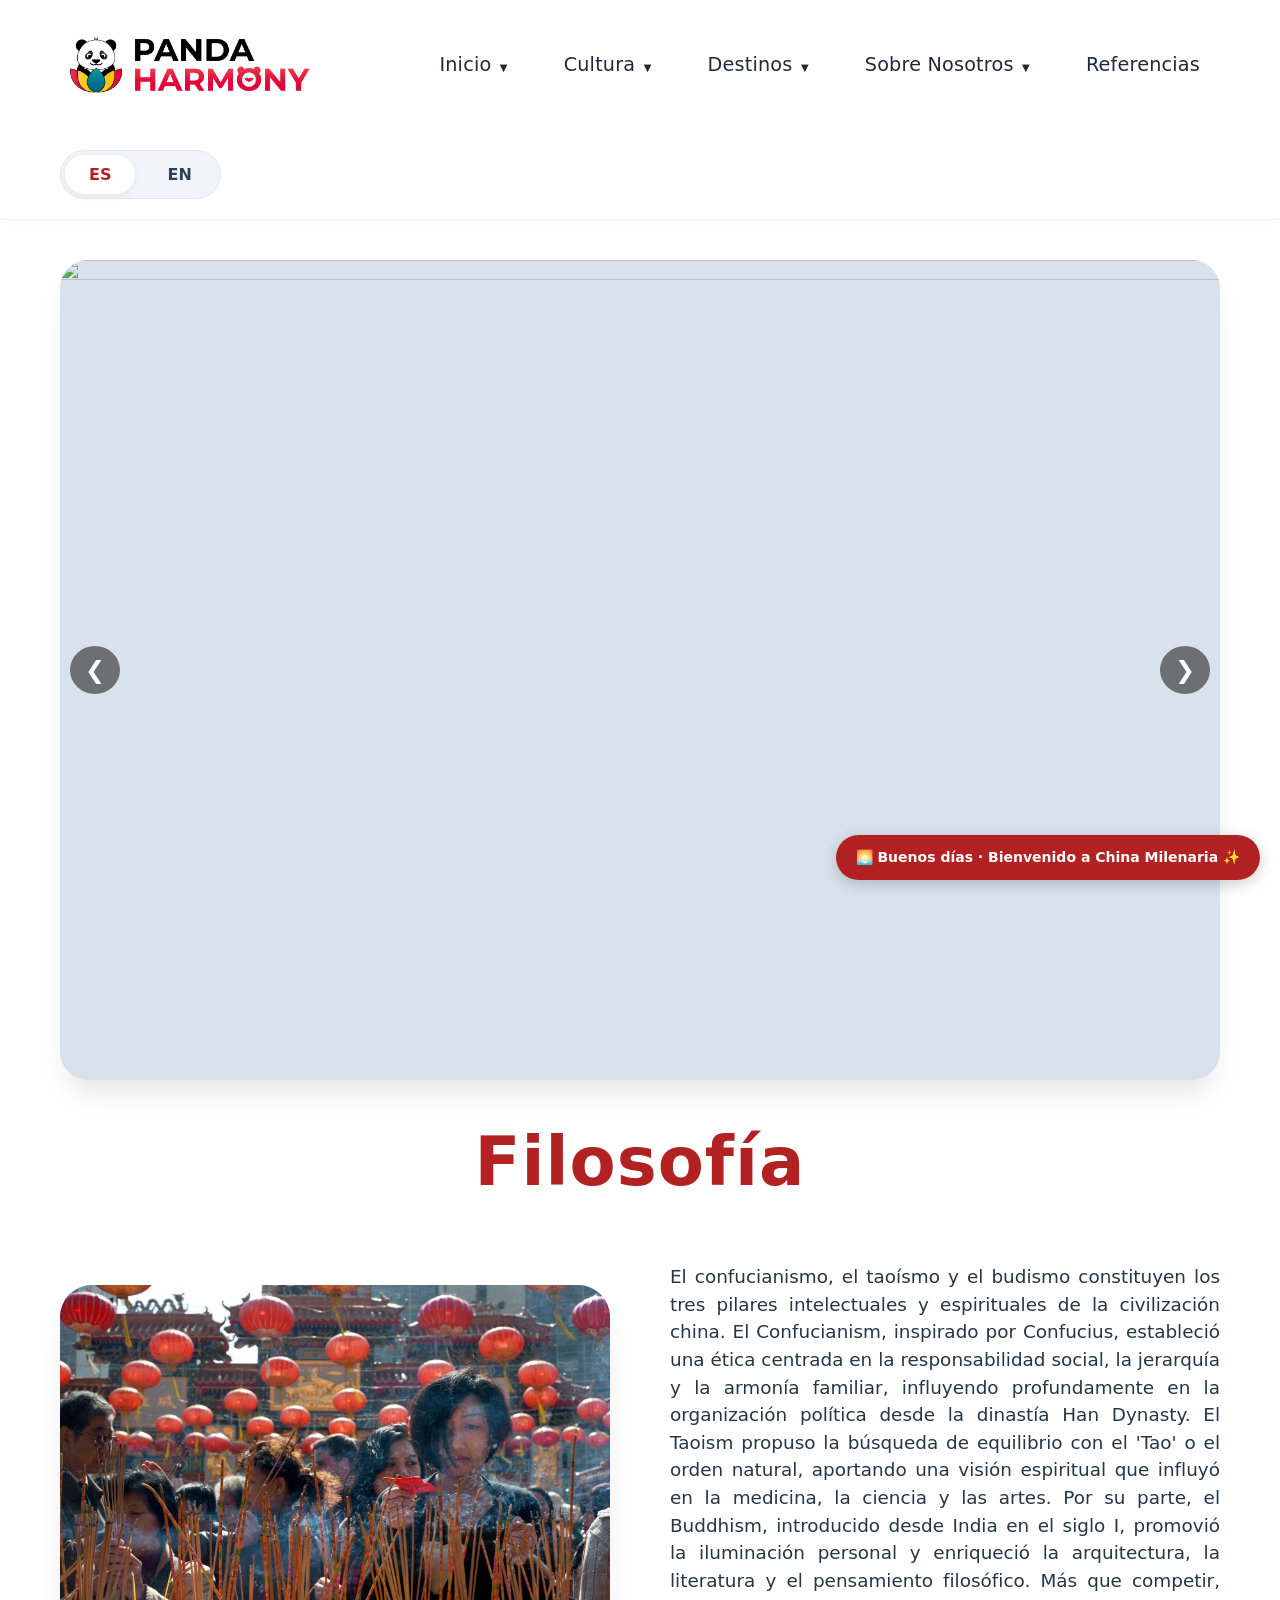
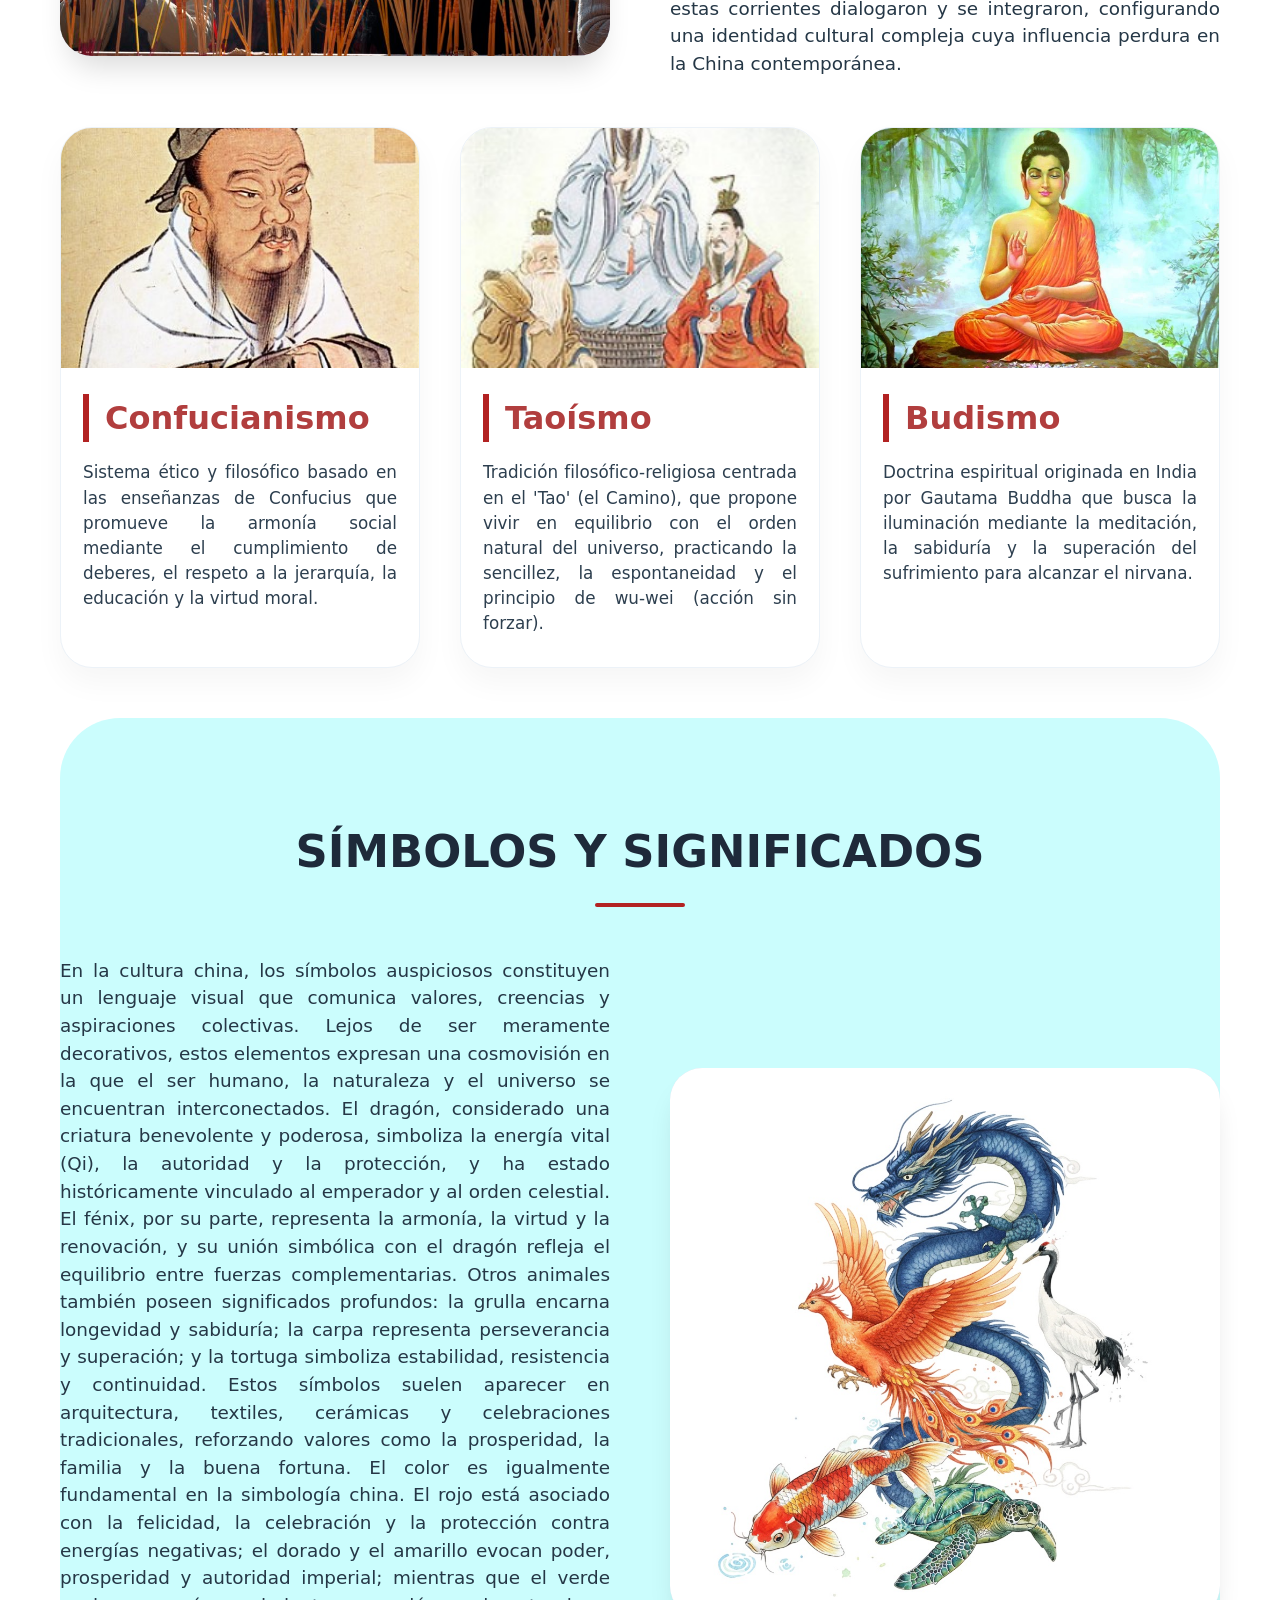
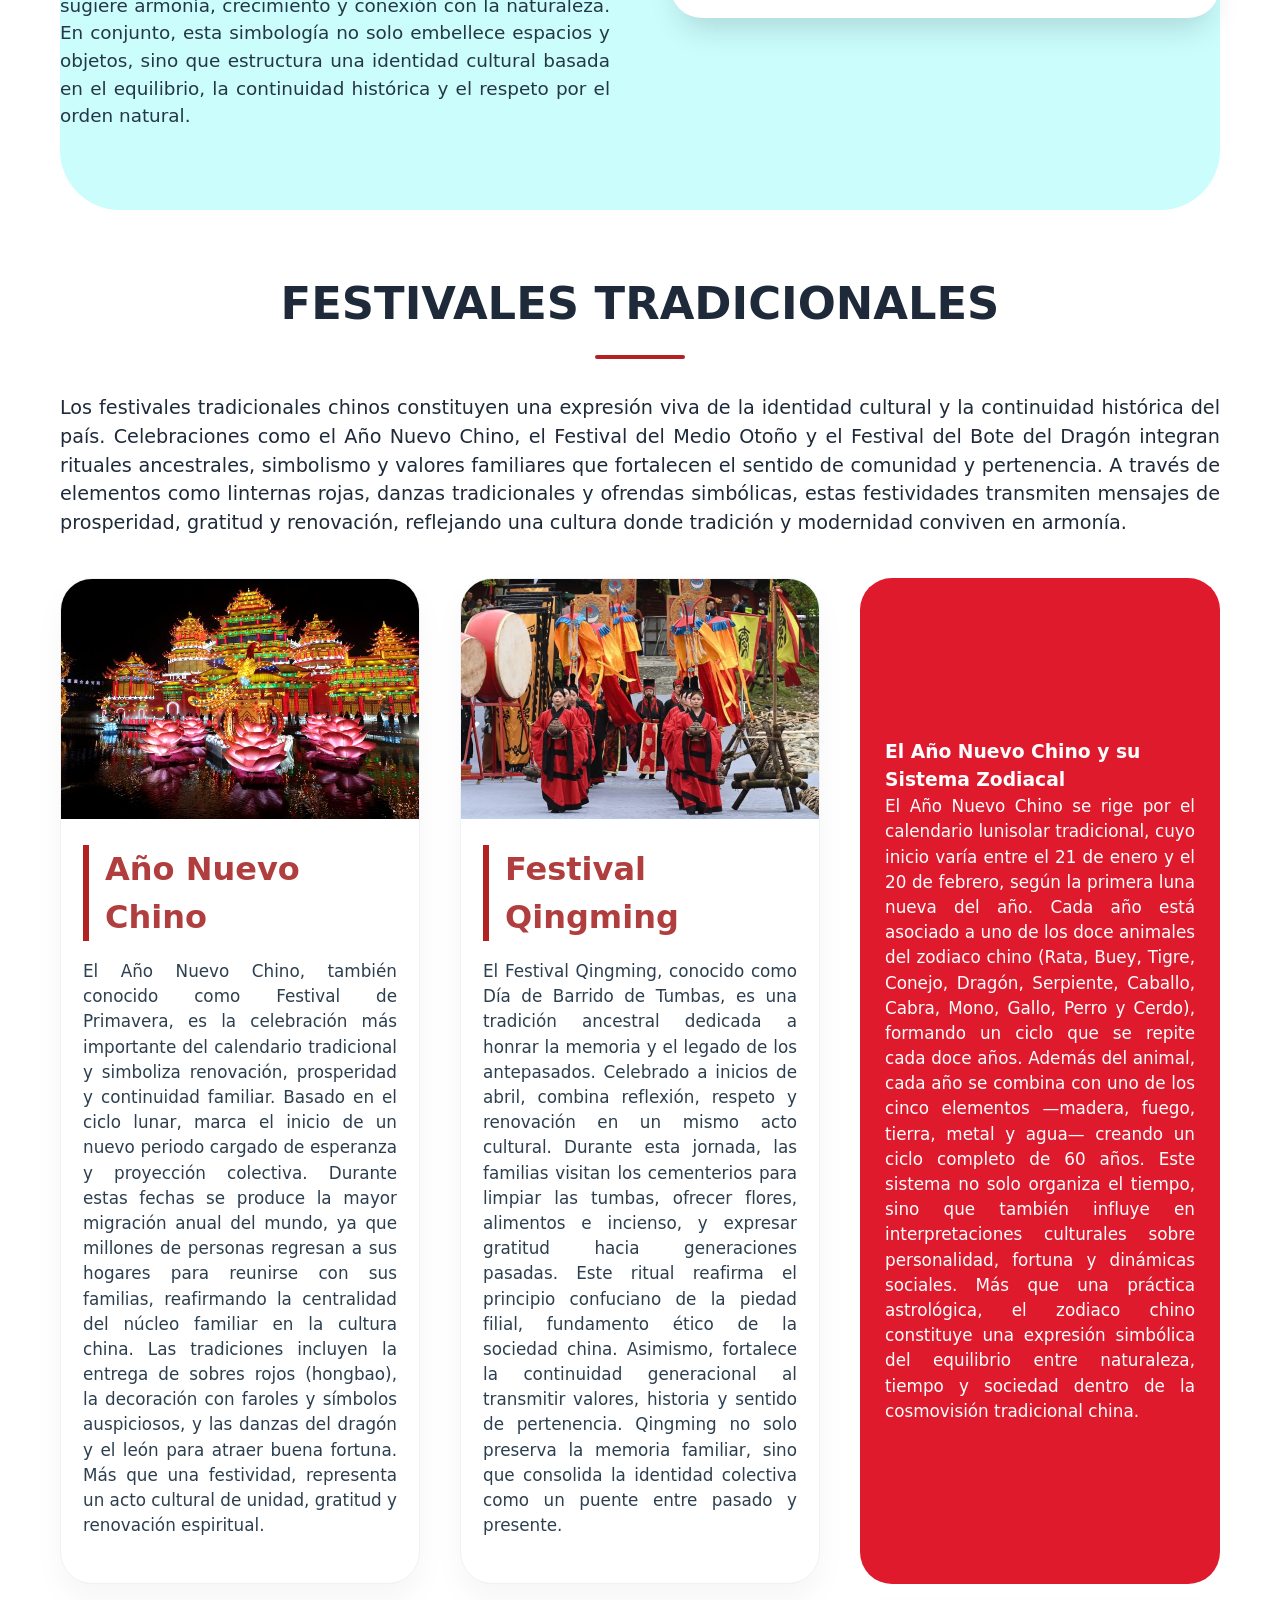
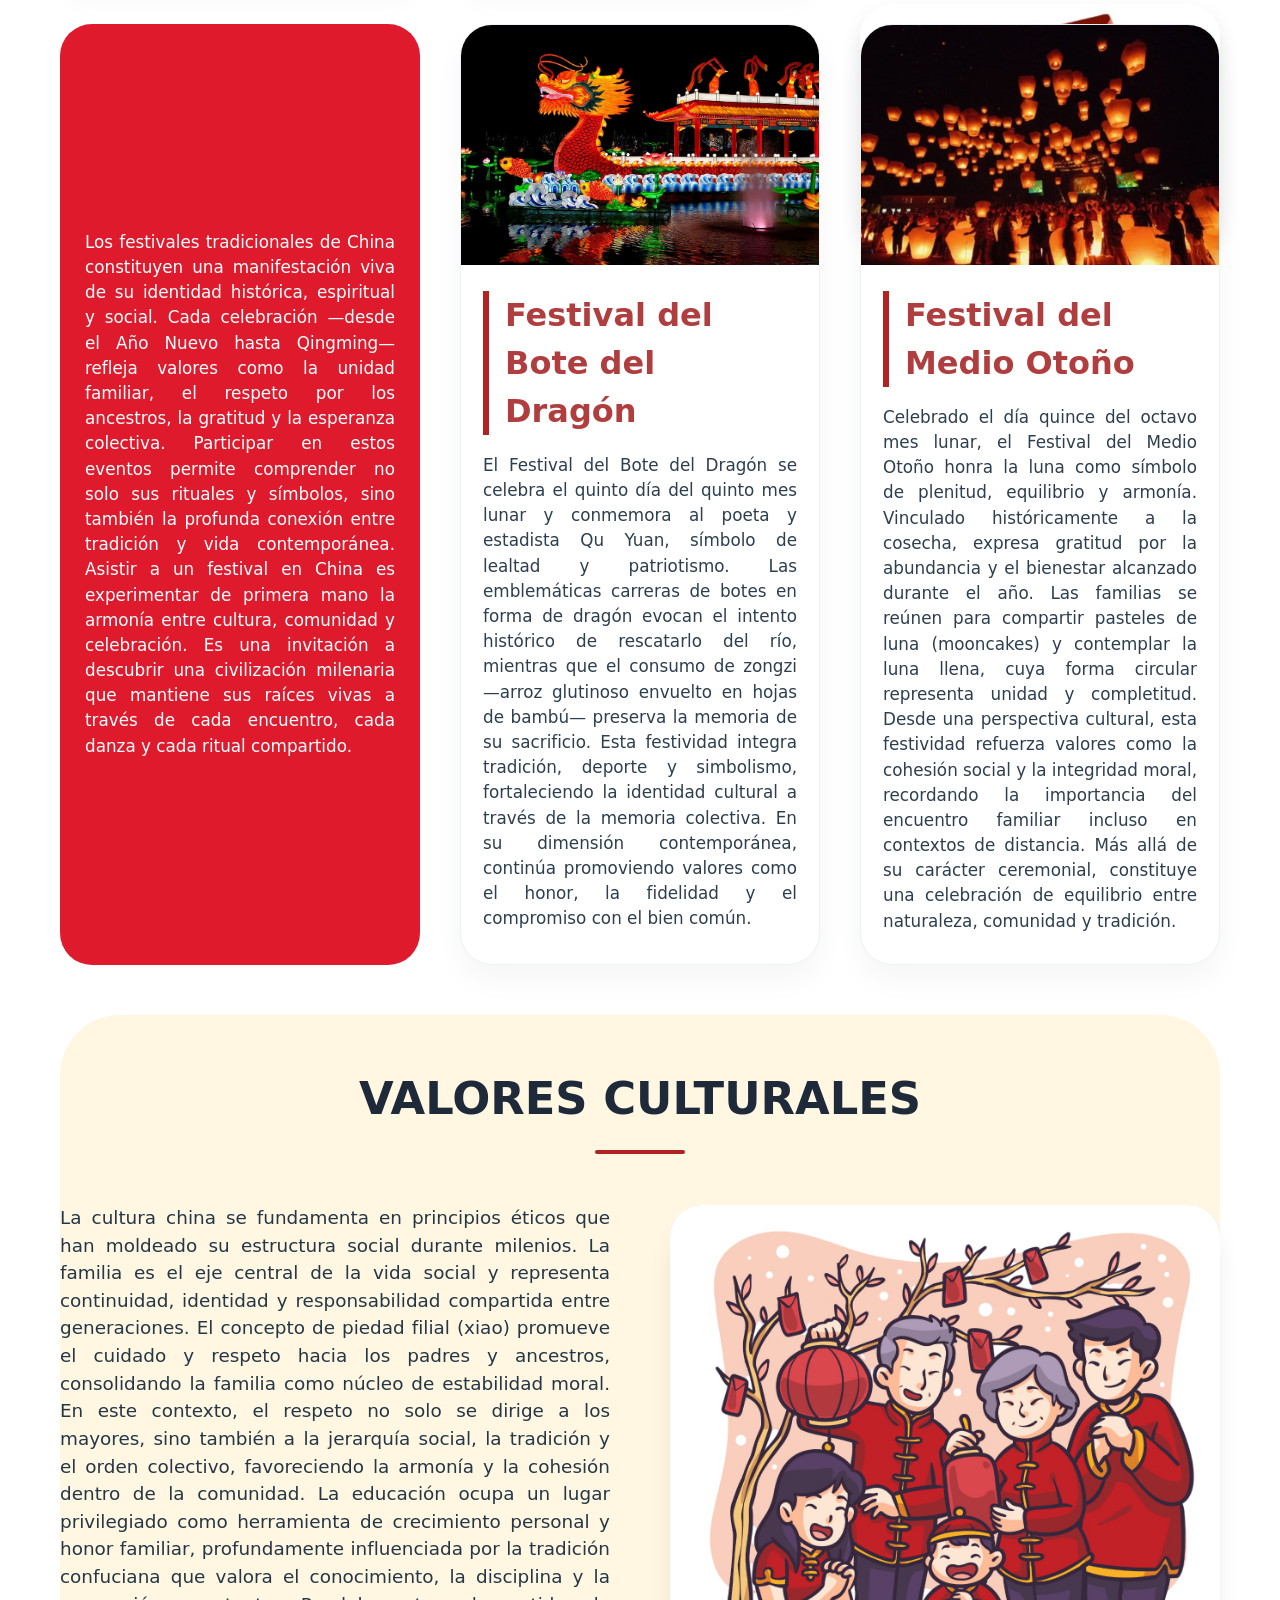
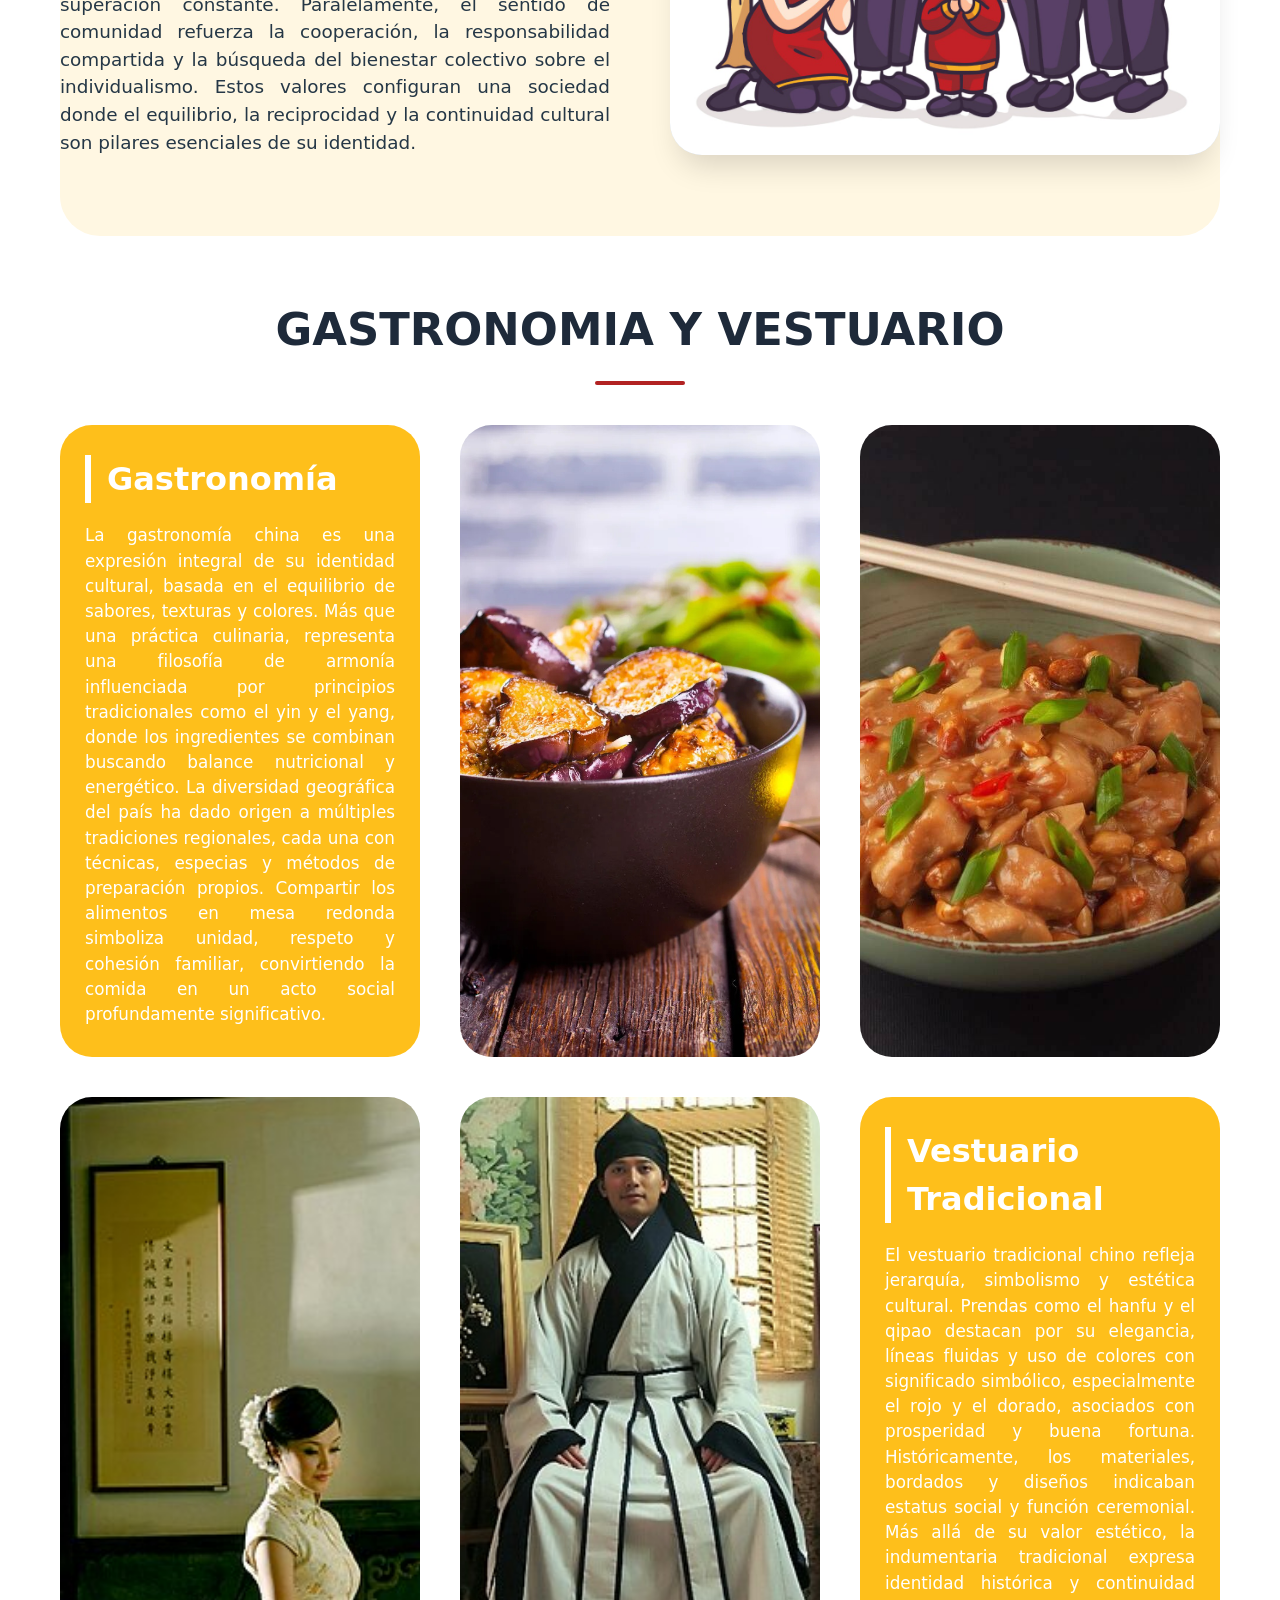
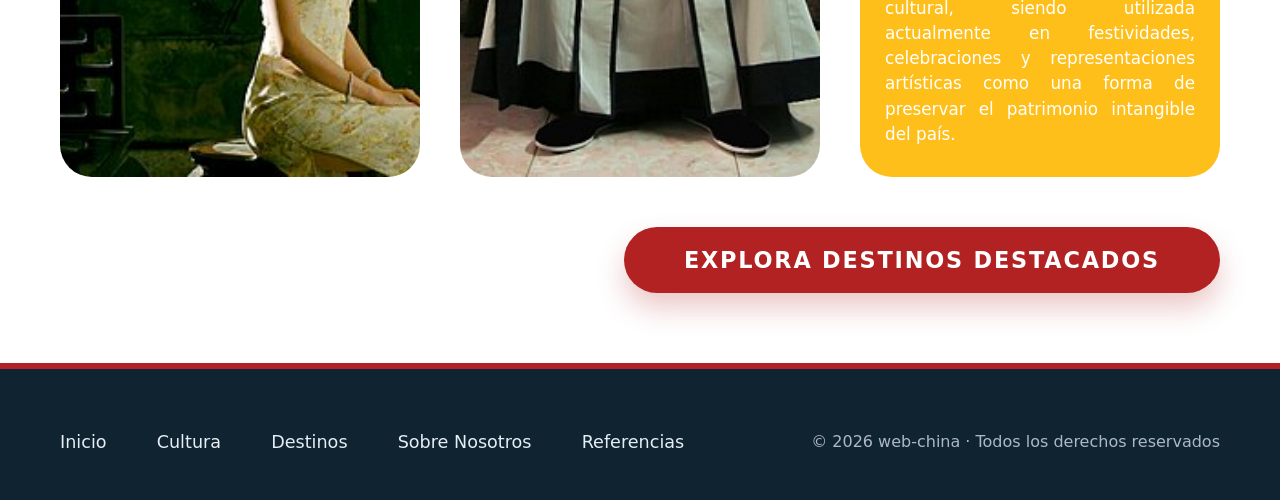
==== commit 3ef11cb6: "Mejorando el Javascript" ====
--- a/cultura.html
+++ b/cultura.html
@@ -34,7 +34,7 @@
             <img src="imagenes/c1.jpg" alt="Filosofía china">
         </div>
 
-        <h1 data-i18n="title-cultura">Filosofía</h1>
+        <h1 id="filosofia" data-i18n="title-cultura">Filosofía</h1>
 
         <div class="two-col">
             <div class="col-img">
@@ -46,21 +46,21 @@
         </div>
 
         <div class="three-col">
-            <div class="card">
+            <div class="card" id="confucianismo">
                 <div class="card-img"><img src="imagenes/c3.jpg" alt="Confucianismo"></div>
                 <div class="card-content">
                     <h3 data-i18n="cultura-confucianismo">Confucianismo</h3>
                     <p data-i18n="texto-cultura-confucianismo">Sistema ético y filosófico basado en las enseñanzas de Confucius que promueve la armonía social mediante el cumplimiento de deberes, el respeto a la jerarquía, la educación y la virtud moral.</p>
                 </div>
             </div>
-            <div class="card">
+            <div class="card" id="taoismo">
                 <div class="card-img"><img src="imagenes/c4.jpg" alt="Taoísmo"></div>
                 <div class="card-content">
                     <h3 data-i18n="cultura-taoismo">Taoísmo</h3>
                     <p data-i18n="texto-cultura-taoismo">Tradición filosófico-religiosa centrada en el "Tao" (el Camino), que propone vivir en equilibrio con el orden natural del universo, practicando la sencillez, la espontaneidad y el principio de wu-wei (acción sin forzar).</p>
                 </div>
             </div>
-            <div class="card">
+            <div class="card" id="budismo">
                 <div class="card-img"><img src="imagenes/c5.jpg" alt="Budismo"></div>
                 <div class="card-content">
                     <h3 data-i18n="cultura-budismo">Budismo</h3>
@@ -69,7 +69,7 @@
             </div>
         </div>
 
-        <div class="bg-azul">
+        <div class="bg-azul" id="simbolos">
             <h2 data-i18n="sub-simbolos">SÍMBOLOS Y SIGNIFICADOS</h2>
             <div class="two-col">
                 <div class="col-text" data-i18n="texto-cultura-simbolos">
@@ -83,18 +83,18 @@
             </div>
         </div>
 
-        <h2 data-i18n="sub-festivales">FESTIVALES TRADICIONALES</h2>
+        <h2 id="festivales" data-i18n="sub-festivales">FESTIVALES TRADICIONALES</h2>
         <p style="text-align: justify; font-size: 1.2rem; max-width: 1300px; margin: 0 auto 40px;" data-i18n="texto-cultura-festivales">Los festivales tradicionales chinos constituyen una expresión viva de la identidad cultural y la continuidad histórica del país. Celebraciones como el Año Nuevo Chino, el Festival del Medio Otoño y el Festival del Bote del Dragón integran rituales ancestrales, simbolismo y valores familiares que fortalecen el sentido de comunidad y pertenencia. A través de elementos como linternas rojas, danzas tradicionales y ofrendas simbólicas, estas festividades transmiten mensajes de prosperidad, gratitud y renovación, reflejando una cultura donde tradición y modernidad conviven en armonía.</p>
 
         <div class="three-col">
-            <div class="card">
+            <div class="card" id="anioviejo">
                 <div class="card-img"><img src="imagenes/c7.jpg" alt="Año Nuevo Chino"></div>
                 <div class="card-content">
                     <h3 data-i18n="cultura-anioviejo">Año Nuevo Chino</h3>
                     <p data-i18n="texto-cultura-anioviejo">El Año Nuevo Chino, también conocido como Festival de Primavera, es la celebración más importante del calendario tradicional y simboliza renovación, prosperidad y continuidad familiar. Basado en el ciclo lunar, marca el inicio de un nuevo periodo cargado de esperanza y proyección colectiva. Durante estas fechas se produce la mayor migración anual del mundo, ya que millones de personas regresan a sus hogares para reunirse con sus familias, reafirmando la centralidad del núcleo familiar en la cultura china. Las tradiciones incluyen la entrega de sobres rojos (hongbao), la decoración con faroles y símbolos auspiciosos, y las danzas del dragón y el león para atraer buena fortuna. Más que una festividad, representa un acto cultural de unidad, gratitud y renovación espiritual.</p>
                 </div>
             </div>
-            <div class="card">
+            <div class="card" id="qingming">
                 <div class="card-img"><img src="imagenes/c8.jpg" alt="Festival Qingming"></div>
                 <div class="card-content">
                     <h3 data-i18n="cultura-qingming">Festival Qingming</h3>
@@ -103,7 +103,7 @@
             </div>
             <div>
                 <div class="solid-box-red" style="background-color: #DF1A2D; margin-bottom: 20px;">
-                    <h3 style="color:white; border-left-color:white;">El Año Nuevo Chino y su Sistema Zodiacal</h3>
+                    <h3 style="color:white; border-left-color:white;" data-i18n="texto-cultura-zodiaco-title">El Año Nuevo Chino y su Sistema Zodiacal</h3>
                     <p data-i18n="texto-cultura-zodiaco">El Año Nuevo Chino se rige por el calendario lunisolar tradicional, cuyo inicio varía entre el 21 de enero y el 20 de febrero, según la primera luna nueva del año. Cada año está asociado a uno de los doce animales del zodiaco chino (Rata, Buey, Tigre, Conejo, Dragón, Serpiente, Caballo, Cabra, Mono, Gallo, Perro y Cerdo), formando un ciclo que se repite cada doce años. Además del animal, cada año se combina con uno de los cinco elementos —madera, fuego, tierra, metal y agua— creando un ciclo completo de 60 años. Este sistema no solo organiza el tiempo, sino que también influye en interpretaciones culturales sobre personalidad, fortuna y dinámicas sociales. Más que una práctica astrológica, el zodiaco chino constituye una expresión simbólica del equilibrio entre naturaleza, tiempo y sociedad dentro de la cosmovisión tradicional china.</p>
                 </div>
                 <div class="extra-image">
@@ -116,14 +116,14 @@
             <div class="solid-box-red" style="background-color: #DF1A2D;">
                 <p data-i18n="texto-cultura-festivales-texto">Los festivales tradicionales de China constituyen una manifestación viva de su identidad histórica, espiritual y social. Cada celebración —desde el Año Nuevo hasta Qingming— refleja valores como la unidad familiar, el respeto por los ancestros, la gratitud y la esperanza colectiva. Participar en estos eventos permite comprender no solo sus rituales y símbolos, sino también la profunda conexión entre tradición y vida contemporánea. Asistir a un festival en China es experimentar de primera mano la armonía entre cultura, comunidad y celebración. Es una invitación a descubrir una civilización milenaria que mantiene sus raíces vivas a través de cada encuentro, cada danza y cada ritual compartido.</p>
             </div>
-            <div class="card">
+            <div class="card" id="bote-dragon">
                 <div class="card-img"><img src="imagenes/c10.jpg" alt="Festival Bote Dragón"></div>
                 <div class="card-content">
                     <h3 data-i18n="cultura-bote">Festival del Bote del Dragón</h3>
                     <p data-i18n="texto-cultura-bote">El Festival del Bote del Dragón se celebra el quinto día del quinto mes lunar y conmemora al poeta y estadista Qu Yuan, símbolo de lealtad y patriotismo. Las emblemáticas carreras de botes en forma de dragón evocan el intento histórico de rescatarlo del río, mientras que el consumo de zongzi —arroz glutinoso envuelto en hojas de bambú— preserva la memoria de su sacrificio. Esta festividad integra tradición, deporte y simbolismo, fortaleciendo la identidad cultural a través de la memoria colectiva. En su dimensión contemporánea, continúa promoviendo valores como el honor, la fidelidad y el compromiso con el bien común.</p>
                 </div>
             </div>
-            <div class="card">
+            <div class="card" id="medio-otono">
                 <div class="card-img"><img src="imagenes/c11.jpg" alt="Festival Medio Otoño"></div>
                 <div class="card-content">
                     <h3 data-i18n="cultura-mediootoño">Festival del Medio Otoño</h3>
@@ -132,7 +132,7 @@
             </div>
         </div>
 
-        <div class="bg-crema">
+        <div class="bg-crema" id="valores">
             <h2 data-i18n="sub-valores">VALORES CULTURALES</h2>
             <div class="two-col">
                 <div class="col-text" data-i18n="texto-cultura-valores">
@@ -145,11 +145,11 @@
             </div>
         </div>
 
-        <h2 data-i18n="sub-gastronomia">GASTRONOMIA Y VESTUARIO</h2>
+        <h2 id="gastronomia" data-i18n="sub-gastronomia">GASTRONOMIA Y VESTUARIO</h2>
 
         <div class="three-col-mixed">
             <div class="solid-box" style="background-color: #FEBF1B;">
-                <h3 style="color:white; border-left-color:white;">Gastronomía</h3>
+                <h3 style="color:white; border-left-color:white;" data-i18n="texto-cultura-gastronomia-title">Gastronomía</h3>
                 <p data-i18n="texto-cultura-gastronomia">La gastronomía china es una expresión integral de su identidad cultural, basada en el equilibrio de sabores, texturas y colores. Más que una práctica culinaria, representa una filosofía de armonía influenciada por principios tradicionales como el yin y el yang, donde los ingredientes se combinan buscando balance nutricional y energético. La diversidad geográfica del país ha dado origen a múltiples tradiciones regionales, cada una con técnicas, especias y métodos de preparación propios. Compartir los alimentos en mesa redonda simboliza unidad, respeto y cohesión familiar, convirtiendo la comida en un acto social profundamente significativo.</p>
             </div>
             <div class="card-img" style="height: auto; min-height: 320px; border-radius: 32px;">
@@ -160,7 +160,7 @@
             </div>
         </div>
 
-        <div class="three-col-mixed">
+        <div class="three-col-mixed" id="vestuario">
             <div class="card-img" style="height: auto; min-height: 320px; border-radius: 32px;">
                 <img src="imagenes/c15.jpg" alt="c15 vestuario">
             </div>
@@ -168,7 +168,7 @@
                 <img src="imagenes/c16.jpg" alt="c16 vestuario">
             </div>
             <div class="solid-box" style="background-color: #FEBF1B;">
-                <h3 style="color:white; border-left-color:white;">Vestuario Tradicional</h3>
+                <h3 style="color:white; border-left-color:white;" data-i18n="texto-cultura-vestuario-title">Vestuario Tradicional</h3>
                 <p data-i18n="texto-cultura-vestuario">El vestuario tradicional chino refleja jerarquía, simbolismo y estética cultural. Prendas como el hanfu y el qipao destacan por su elegancia, líneas fluidas y uso de colores con significado simbólico, especialmente el rojo y el dorado, asociados con prosperidad y buena fortuna. Históricamente, los materiales, bordados y diseños indicaban estatus social y función ceremonial. Más allá de su valor estético, la indumentaria tradicional expresa identidad histórica y continuidad cultural, siendo utilizada actualmente en festividades, celebraciones y representaciones artísticas como una forma de preservar el patrimonio intangible del país.</p>
             </div>
         </div>
